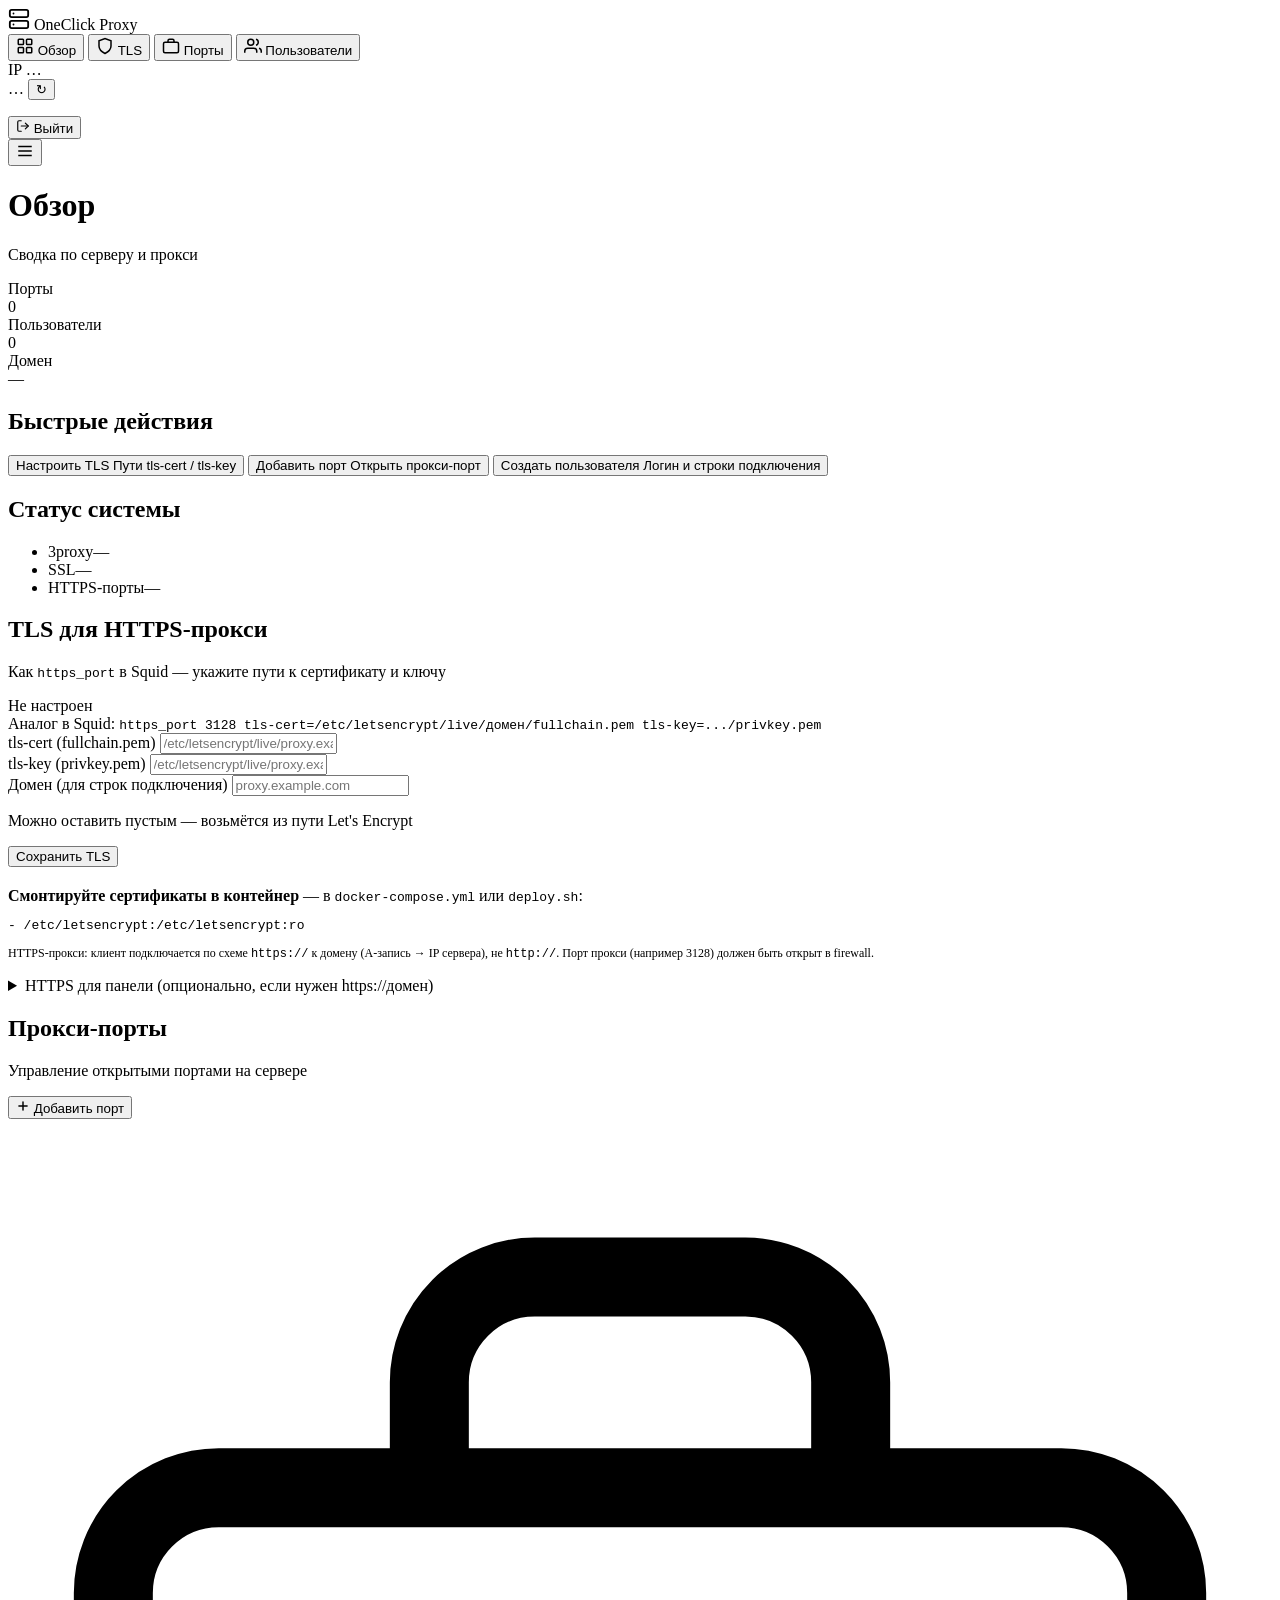
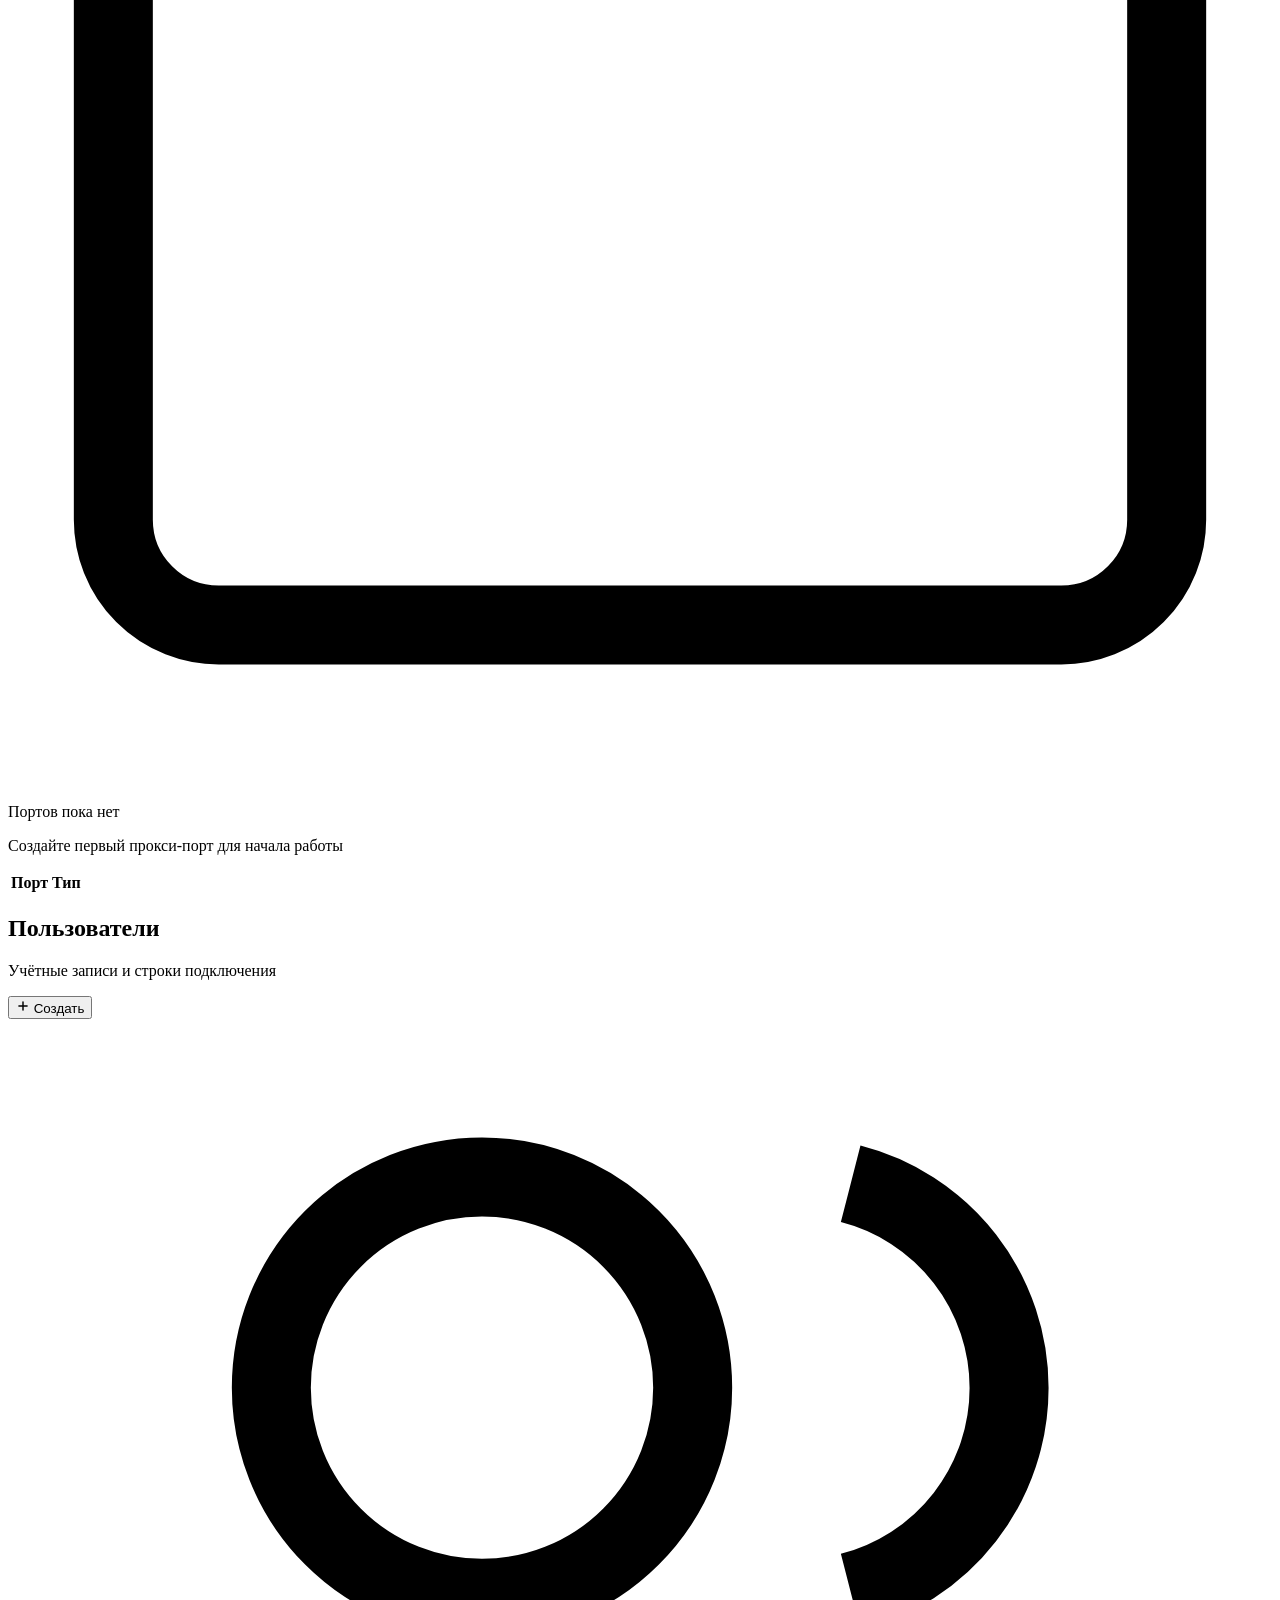
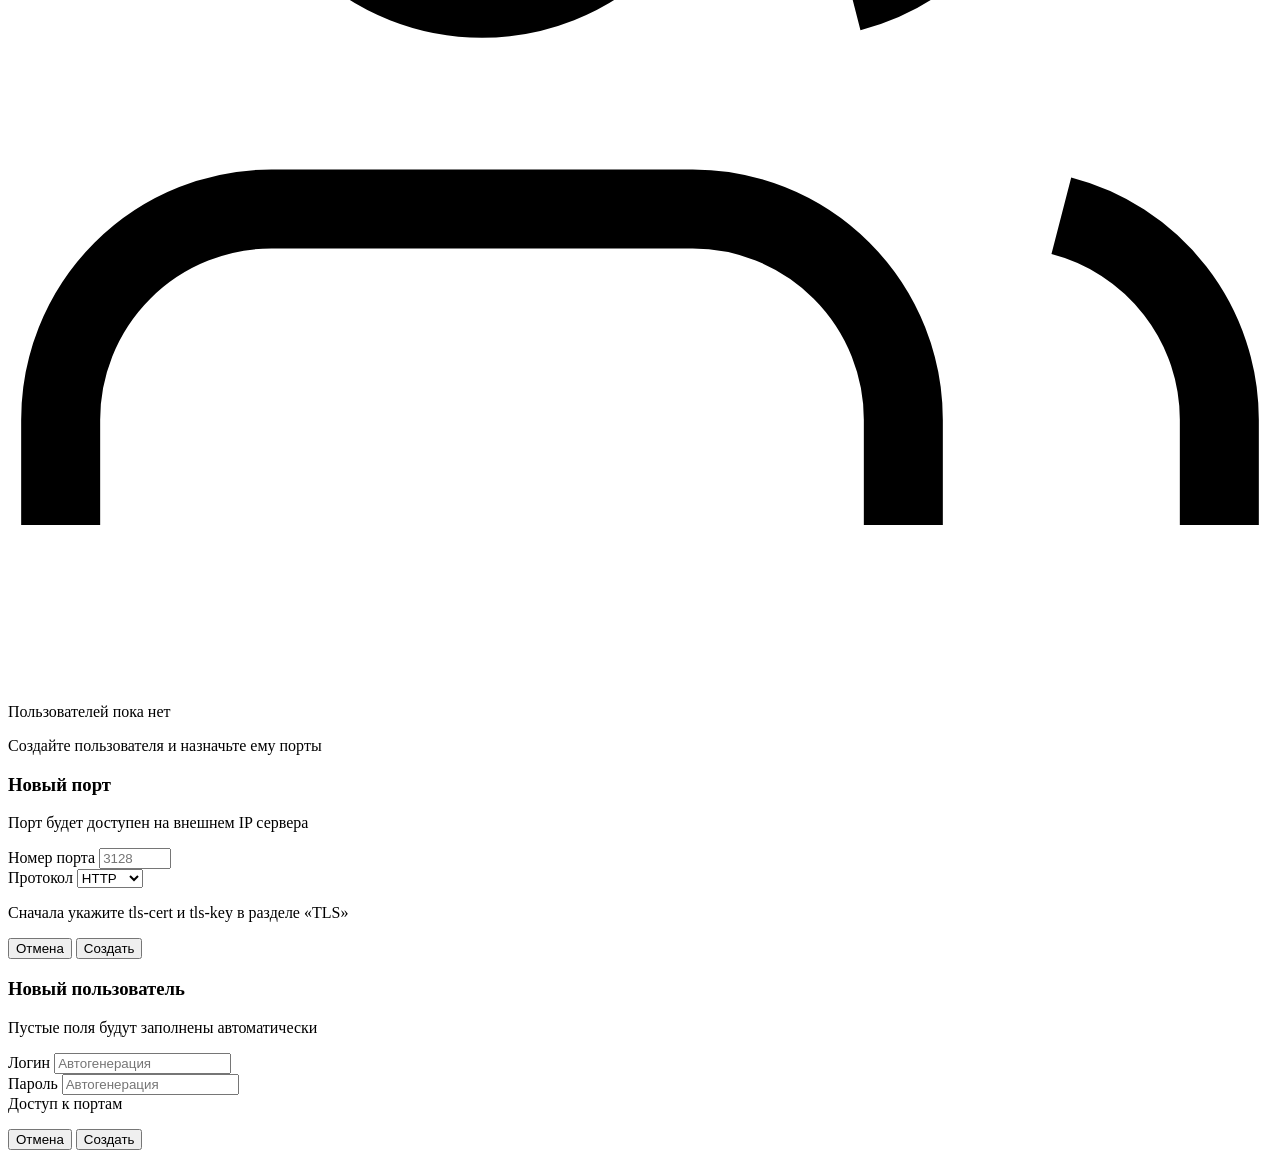
==== app/static/index.html @ ae60606a "Fix HTTPS proxy: ECDSA cert validation and correct 3proxy SSL layout." ====
<!DOCTYPE html>
<html lang="ru">
<head>
<meta charset="UTF-8">
<meta name="viewport" content="width=device-width, initial-scale=1.0">
<title>OneClick Proxy Admin</title>
<link rel="stylesheet" href="/static/style.css">
</head>
<body>
<div class="sidebar-overlay" id="sidebarOverlay"></div>
<div class="app-shell">

  <aside class="sidebar" id="sidebar">
    <div class="sidebar-brand">
      <svg width="22" height="22" viewBox="0 0 24 24" fill="none" stroke="currentColor" stroke-width="2" stroke-linecap="round" stroke-linejoin="round"><rect x="2" y="2" width="20" height="8" rx="2"/><rect x="2" y="14" width="20" height="8" rx="2"/><circle cx="6" cy="6" r="1" fill="currentColor" stroke="none"/><circle cx="6" cy="18" r="1" fill="currentColor" stroke="none"/></svg>
      <span>OneClick Proxy</span>
    </div>

    <nav class="sidebar-nav">
      <button type="button" class="nav-item active" data-tab="overview">
        <svg width="18" height="18" viewBox="0 0 24 24" fill="none" stroke="currentColor" stroke-width="2"><rect x="3" y="3" width="7" height="7" rx="1"/><rect x="14" y="3" width="7" height="7" rx="1"/><rect x="3" y="14" width="7" height="7" rx="1"/><rect x="14" y="14" width="7" height="7" rx="1"/></svg>
        Обзор
      </button>
      <button type="button" class="nav-item" data-tab="domain">
        <svg width="18" height="18" viewBox="0 0 24 24" fill="none" stroke="currentColor" stroke-width="2"><path d="M12 22s8-4 8-10V5l-8-3-8 3v7c0 6 8 10 8 10z"/></svg>
        TLS
      </button>
      <button type="button" class="nav-item" data-tab="ports">
        <svg width="18" height="18" viewBox="0 0 24 24" fill="none" stroke="currentColor" stroke-width="2"><rect x="2" y="7" width="20" height="14" rx="2"/><path d="M16 7V5a2 2 0 0 0-2-2h-4a2 2 0 0 0-2 2v2"/></svg>
        Порты
      </button>
      <button type="button" class="nav-item" data-tab="users">
        <svg width="18" height="18" viewBox="0 0 24 24" fill="none" stroke="currentColor" stroke-width="2"><path d="M17 21v-2a4 4 0 0 0-4-4H5a4 4 0 0 0-4 4v2"/><circle cx="9" cy="7" r="4"/><path d="M23 21v-2a4 4 0 0 0-3-3.87"/><path d="M16 3.13a4 4 0 0 1 0 7.75"/></svg>
        Пользователи
      </button>
    </nav>

    <div class="sidebar-footer">
      <div class="sidebar-status">
        <div class="sidebar-status-row">
          <span class="label">IP</span>
          <span class="value" id="serverIp">…</span>
        </div>
        <div class="sidebar-status-row">
          <span class="status-dot online" id="proxyDot"></span>
          <span id="proxyStatus">…</span>
          <button type="button" class="btn btn-secondary btn-xs" id="restartProxyBtn" title="Перезапустить 3proxy">↻</button>
        </div>
        <p class="sidebar-proxy-error hidden" id="proxyErrorHint"></p>
      </div>
      <button id="logoutBtn" class="btn btn-secondary btn-sm sidebar-logout">
        <svg width="14" height="14" viewBox="0 0 24 24" fill="none" stroke="currentColor" stroke-width="2" stroke-linecap="round" stroke-linejoin="round"><path d="M9 21H5a2 2 0 0 1-2-2V5a2 2 0 0 1 2-2h4"/><polyline points="16 17 21 12 16 7"/><line x1="21" y1="12" x2="9" y2="12"/></svg>
        Выйти
      </button>
    </div>
  </aside>

  <div class="content-area">
    <header class="content-header">
      <button type="button" class="sidebar-toggle btn btn-icon" id="sidebarToggle" aria-label="Меню">
        <svg width="18" height="18" viewBox="0 0 24 24" fill="none" stroke="currentColor" stroke-width="2"><line x1="3" y1="12" x2="21" y2="12"/><line x1="3" y1="6" x2="21" y2="6"/><line x1="3" y1="18" x2="21" y2="18"/></svg>
      </button>
      <div>
        <h1 class="page-title" id="pageTitle">Обзор</h1>
        <p class="page-subtitle" id="pageSubtitle">Сводка по серверу и прокси</p>
      </div>
    </header>

    <main class="main">

      <!-- Overview -->
      <div class="tab-panel active" id="tab-overview">
        <div class="stats-row">
          <div class="stat-card">
            <div class="stat-label">Порты</div>
            <div class="stat-value" id="statPorts">0</div>
          </div>
          <div class="stat-card">
            <div class="stat-label">Пользователи</div>
            <div class="stat-value" id="statUsers">0</div>
          </div>
          <div class="stat-card">
            <div class="stat-label">Домен</div>
            <div class="stat-value stat-value-sm" id="statDomain">—</div>
          </div>
        </div>

        <div class="overview-grid">
          <div class="panel">
            <div class="panel-header">
              <h2 class="panel-title">Быстрые действия</h2>
            </div>
            <div class="panel-body padded">
              <div class="quick-actions">
                <button type="button" class="quick-action" data-goto="domain">
                  <span class="quick-action-title">Настроить TLS</span>
                  <span class="quick-action-desc">Пути tls-cert / tls-key</span>
                </button>
                <button type="button" class="quick-action" data-goto="ports">
                  <span class="quick-action-title">Добавить порт</span>
                  <span class="quick-action-desc">Открыть прокси-порт</span>
                </button>
                <button type="button" class="quick-action" data-goto="users">
                  <span class="quick-action-title">Создать пользователя</span>
                  <span class="quick-action-desc">Логин и строки подключения</span>
                </button>
              </div>
            </div>
          </div>
          <div class="panel">
            <div class="panel-header">
              <h2 class="panel-title">Статус системы</h2>
            </div>
            <div class="panel-body padded">
              <ul class="status-list" id="overviewStatusList">
                <li><span>3proxy</span><span id="overviewProxy">—</span></li>
                <li><span>SSL</span><span id="overviewSsl">—</span></li>
                <li><span>HTTPS-порты</span><span id="overviewHttps">—</span></li>
              </ul>
            </div>
          </div>
        </div>
      </div>

      <!-- TLS -->
      <div class="tab-panel" id="tab-domain">
        <section class="panel" id="domainPanel">
          <div class="panel-header">
            <div>
              <h2 class="panel-title">TLS для HTTPS-прокси</h2>
              <p class="panel-subtitle">Как <code>https_port</code> в Squid — укажите пути к сертификату и ключу</p>
            </div>
            <span class="badge badge-ssl-none" id="sslBadge">Не настроен</span>
          </div>
          <div class="panel-body padded">

            <div class="squid-example">
              <span class="squid-example-label">Аналог в Squid:</span>
              <code>https_port 3128 tls-cert=/etc/letsencrypt/live/домен/fullchain.pem tls-key=.../privkey.pem</code>
            </div>

            <div class="form-group">
              <label class="form-label" for="certPathInput">tls-cert (fullchain.pem)</label>
              <input id="certPathInput" type="text" class="input" placeholder="/etc/letsencrypt/live/proxy.example.com/fullchain.pem">
            </div>
            <div class="form-group">
              <label class="form-label" for="keyPathInput">tls-key (privkey.pem)</label>
              <input id="keyPathInput" type="text" class="input" placeholder="/etc/letsencrypt/live/proxy.example.com/privkey.pem">
            </div>
            <div class="form-group">
              <label class="form-label" for="domainInput">Домен (для строк подключения)</label>
              <input id="domainInput" type="text" class="input" placeholder="proxy.example.com">
              <p class="form-hint">Можно оставить пустым — возьмётся из пути Let's Encrypt</p>
            </div>

            <div class="domain-actions" style="margin-bottom:20px">
              <button id="saveTlsBtn" class="btn btn-primary btn-sm">Сохранить TLS</button>
            </div>

            <div class="tls-mount-hint">
              <strong>Смонтируйте сертификаты в контейнер</strong> — в <code>docker-compose.yml</code> или <code>deploy.sh</code>:
              <pre class="tls-mount-code">- /etc/letsencrypt:/etc/letsencrypt:ro</pre>
              <p style="margin:10px 0 0;font-size:12px;color:var(--text-secondary)">
                HTTPS-прокси: клиент подключается по схеме <code>https://</code> к домену (A-запись → IP сервера), не <code>http://</code>.
                Порт прокси (например 3128) должен быть открыт в firewall.
              </p>
            </div>

            <div class="domain-status hidden" id="tlsStatusBox">
              <p class="domain-status-text" id="tlsStatusText"></p>
            </div>

            <details class="advanced-panel">
              <summary>HTTPS для панели (опционально, если нужен https://домен)</summary>
              <div class="advanced-panel-body">
                <div class="domain-actions" style="margin:12px 0">
                  <button id="verifyDomainBtn" class="btn btn-secondary btn-sm" disabled>Проверить DNS</button>
                  <button id="activateSslBtn" class="btn btn-primary btn-sm" disabled>Выпустить SSL панели</button>
                  <button id="removeDomainBtn" class="btn btn-danger btn-sm" disabled>Сбросить SSL панели</button>
                </div>
                <div class="form-group">
                  <label class="form-label" for="sslModeInput">Режим SSL панели</label>
                  <select id="sslModeInput" class="select">
                    <option value="external">Внешний — те же сертификаты</option>
                    <option value="dns">DNS — Cloudflare (нужен CF_API_TOKEN)</option>
                    <option value="caddy">Caddy — порты 80/443</option>
                  </select>
                  <p class="form-hint" id="sslModeHint"></p>
                </div>
                <div id="sslGuideBox" class="ssl-guide">
                  <div class="ssl-guide-header">
                    <span class="ssl-guide-badge" id="sslGuideBadge">Инструкция</span>
                    <h3 class="ssl-guide-title" id="sslGuideTitle"></h3>
                  </div>
                  <p class="ssl-guide-summary" id="sslGuideSummary"></p>
                  <ol class="ssl-guide-steps" id="sslGuideSteps"></ol>
                  <pre class="ssl-guide-command hidden" id="sslGuideCommand"></pre>
                </div>
                <div class="dns-instructions" id="dnsInstructions">
                  <div class="dns-instructions-title">DNS A-запись</div>
                  <div class="dns-record">
                    <span class="dns-record-type">A</span>
                    <span class="dns-record-name" id="dnsName">@</span>
                    <span class="dns-record-value" id="dnsValue">—</span>
                    <button type="button" class="btn btn-icon btn-sm" id="copyDnsBtn" title="Копировать IP">
                      <svg width="14" height="14" viewBox="0 0 24 24" fill="none" stroke="currentColor" stroke-width="2"><rect x="9" y="9" width="13" height="13" rx="2"/><path d="M5 15H4a2 2 0 0 1-2-2V4a2 2 0 0 1 2-2h9a2 2 0 0 1 2 2v1"/></svg>
                    </button>
                  </div>
                </div>
                <div class="domain-status hidden" id="domainStatusBox">
                  <p class="domain-status-text" id="domainStatusText"></p>
                  <p class="domain-panel-url hidden" id="panelUrlBox">
                    Панель: <a id="panelUrlLink" href="#" target="_blank" rel="noopener"></a>
                  </p>
                </div>
                <div class="xray-hint hidden" id="xrayHintBox">
                  <div class="xray-hint-title" id="xrayHintTitle"></div>
                  <ul class="xray-hint-steps" id="xrayHintSteps"></ul>
                  <pre class="xray-snippet" id="xraySnippet"></pre>
                </div>
              </div>
            </details>

            <p id="domainError" class="form-error hidden"></p>
          </div>
        </section>
      </div>

      <!-- Ports -->
      <div class="tab-panel" id="tab-ports">
        <section class="panel">
          <div class="panel-header">
            <div>
              <h2 class="panel-title">Прокси-порты</h2>
              <p class="panel-subtitle">Управление открытыми портами на сервере</p>
            </div>
            <button id="addPortBtn" class="btn btn-primary btn-sm">
              <svg width="14" height="14" viewBox="0 0 24 24" fill="none" stroke="currentColor" stroke-width="2.5" stroke-linecap="round"><line x1="12" y1="5" x2="12" y2="19"/><line x1="5" y1="12" x2="19" y2="12"/></svg>
              Добавить порт
            </button>
          </div>
          <div class="panel-body">
            <div id="portsEmpty" class="empty-state hidden">
              <svg class="empty-state-icon" viewBox="0 0 24 24" fill="none" stroke="currentColor" stroke-width="1.5"><rect x="2" y="7" width="20" height="14" rx="2"/><path d="M16 7V5a2 2 0 0 0-2-2h-4a2 2 0 0 0-2 2v2"/></svg>
              <p class="empty-state-title">Портов пока нет</p>
              <p class="empty-state-text">Создайте первый прокси-порт для начала работы</p>
            </div>
            <div class="table-wrap">
              <table class="data-table hidden" id="portsTable">
                <thead>
                  <tr>
                    <th>Порт</th>
                    <th>Тип</th>
                    <th></th>
                  </tr>
                </thead>
                <tbody id="portsList"></tbody>
              </table>
            </div>
          </div>
        </section>
      </div>

      <!-- Users -->
      <div class="tab-panel" id="tab-users">
        <section class="panel">
          <div class="panel-header">
            <div>
              <h2 class="panel-title">Пользователи</h2>
              <p class="panel-subtitle">Учётные записи и строки подключения</p>
            </div>
            <button id="addUserBtn" class="btn btn-primary btn-sm">
              <svg width="14" height="14" viewBox="0 0 24 24" fill="none" stroke="currentColor" stroke-width="2.5" stroke-linecap="round"><line x1="12" y1="5" x2="12" y2="19"/><line x1="5" y1="12" x2="19" y2="12"/></svg>
              Создать
            </button>
          </div>
          <div class="panel-body">
            <div id="usersEmpty" class="empty-state hidden">
              <svg class="empty-state-icon" viewBox="0 0 24 24" fill="none" stroke="currentColor" stroke-width="1.5"><path d="M17 21v-2a4 4 0 0 0-4-4H5a4 4 0 0 0-4 4v2"/><circle cx="9" cy="7" r="4"/><path d="M23 21v-2a4 4 0 0 0-3-3.87"/><path d="M16 3.13a4 4 0 0 1 0 7.75"/></svg>
              <p class="empty-state-title">Пользователей пока нет</p>
              <p class="empty-state-text">Создайте пользователя и назначьте ему порты</p>
            </div>
            <div class="user-list" id="usersList"></div>
          </div>
        </section>
      </div>

    </main>
  </div>
</div>

<!-- Modal: port -->
<div id="portModal" class="modal-overlay hidden">
  <div class="modal" role="dialog">
    <div class="modal-header">
      <h3 class="modal-title">Новый порт</h3>
      <p class="modal-desc">Порт будет доступен на внешнем IP сервера</p>
    </div>
    <div class="modal-body">
      <div class="form-group">
        <label class="form-label" for="portInput">Номер порта</label>
        <input id="portInput" type="number" min="1" max="65535" placeholder="3128" class="input">
      </div>
      <div class="form-group" style="margin-bottom:0">
        <label class="form-label" for="portTypeInput">Протокол</label>
        <select id="portTypeInput" class="select">
          <option value="http">HTTP</option>
          <option value="https" id="httpsPortOption">HTTPS</option>
        </select>
        <p class="form-hint hidden" id="httpsPortHint">Сначала укажите tls-cert и tls-key в разделе «TLS»</p>
      </div>
      <p id="portError" class="form-error hidden"></p>
    </div>
    <div class="modal-footer">
      <button class="btn btn-secondary" onclick="closeModal('portModal')">Отмена</button>
      <button class="btn btn-primary" id="portSubmitBtn">Создать</button>
    </div>
  </div>
</div>

<!-- Modal: user -->
<div id="userModal" class="modal-overlay hidden">
  <div class="modal" role="dialog">
    <div class="modal-header">
      <h3 class="modal-title">Новый пользователь</h3>
      <p class="modal-desc">Пустые поля будут заполнены автоматически</p>
    </div>
    <div class="modal-body">
      <div class="form-group">
        <label class="form-label" for="userNameInput">Логин</label>
        <input id="userNameInput" type="text" placeholder="Автогенерация" class="input">
      </div>
      <div class="form-group">
        <label class="form-label" for="userPassInput">Пароль</label>
        <input id="userPassInput" type="text" placeholder="Автогенерация" class="input">
      </div>
      <div class="form-group" style="margin-bottom:0">
        <label class="form-label">Доступ к портам</label>
        <div id="userPortsCheckboxes" class="checkbox-group scrollbar-thin"></div>
      </div>
      <p id="userError" class="form-error hidden"></p>
    </div>
    <div class="modal-footer">
      <button class="btn btn-secondary" onclick="closeModal('userModal')">Отмена</button>
      <button class="btn btn-primary" id="userSubmitBtn">Создать</button>
    </div>
  </div>
</div>

<script src="/static/app.js"></script>
</body>
</html>
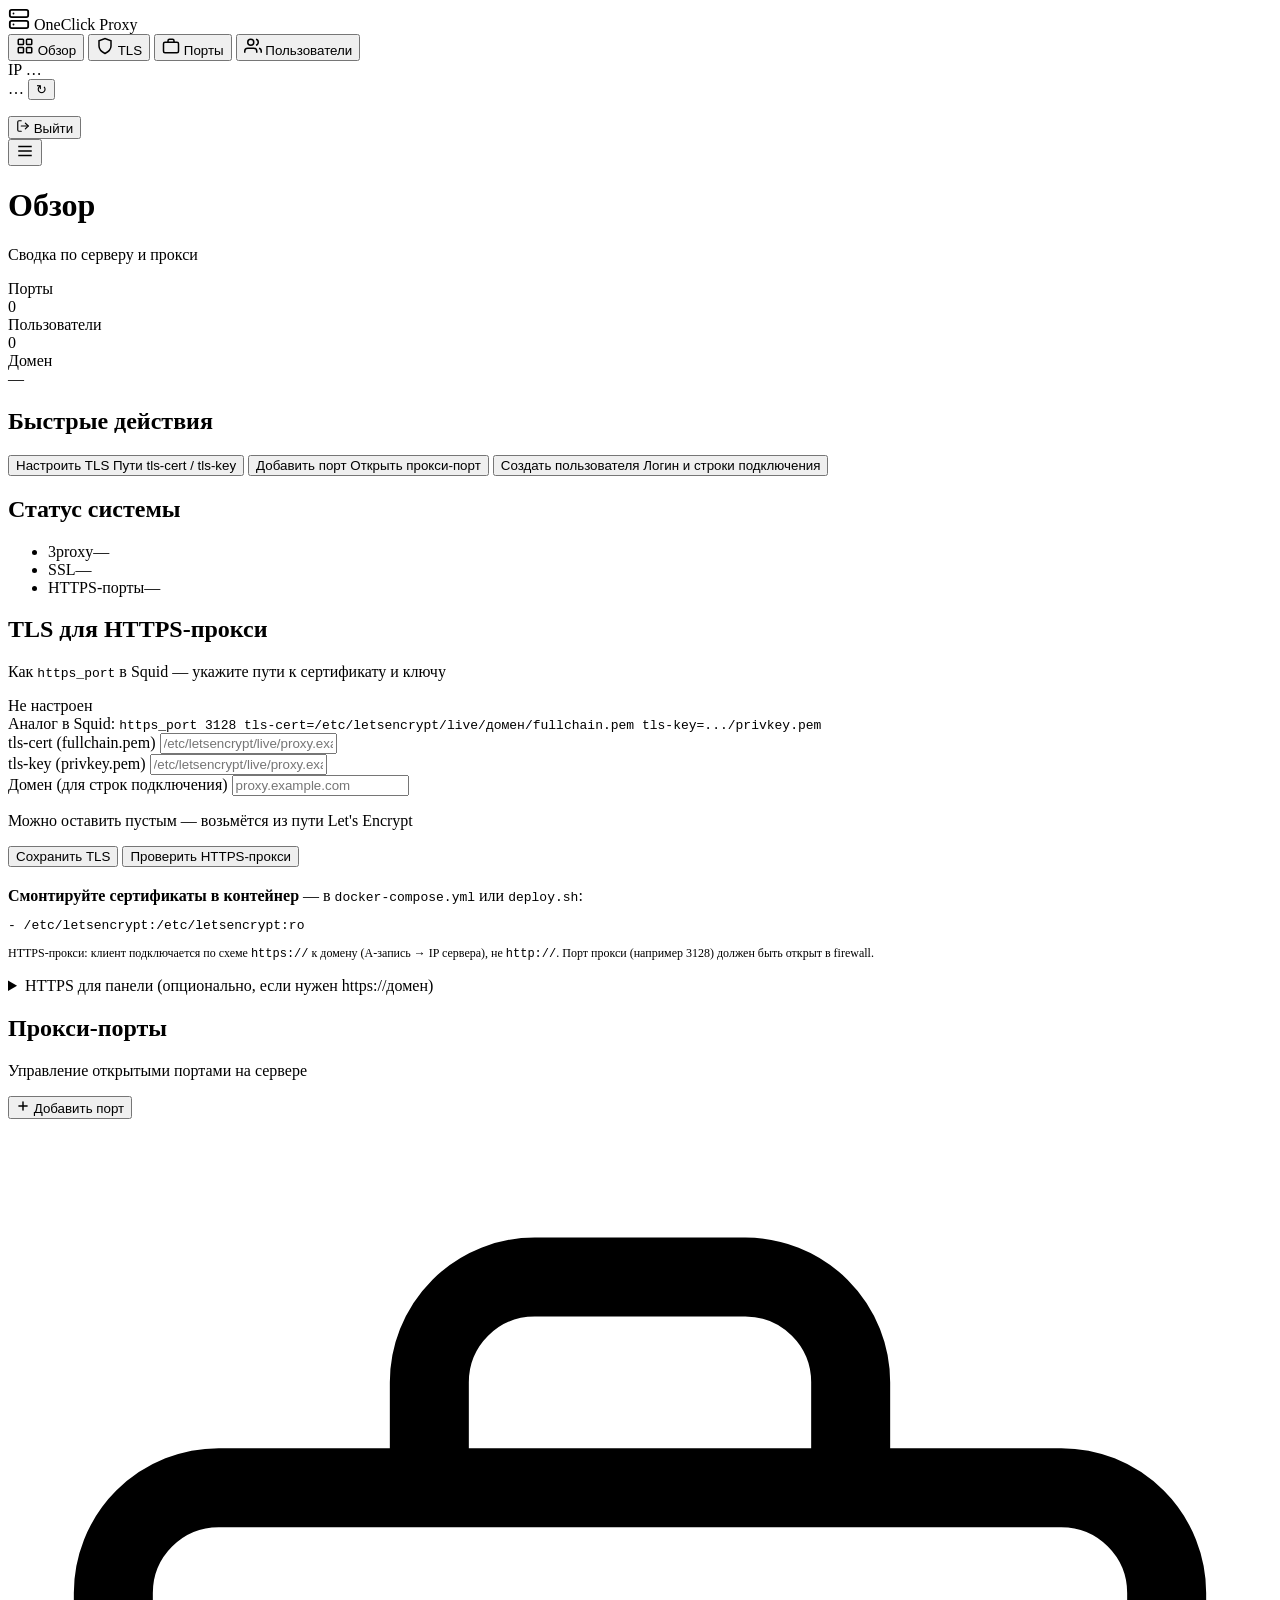
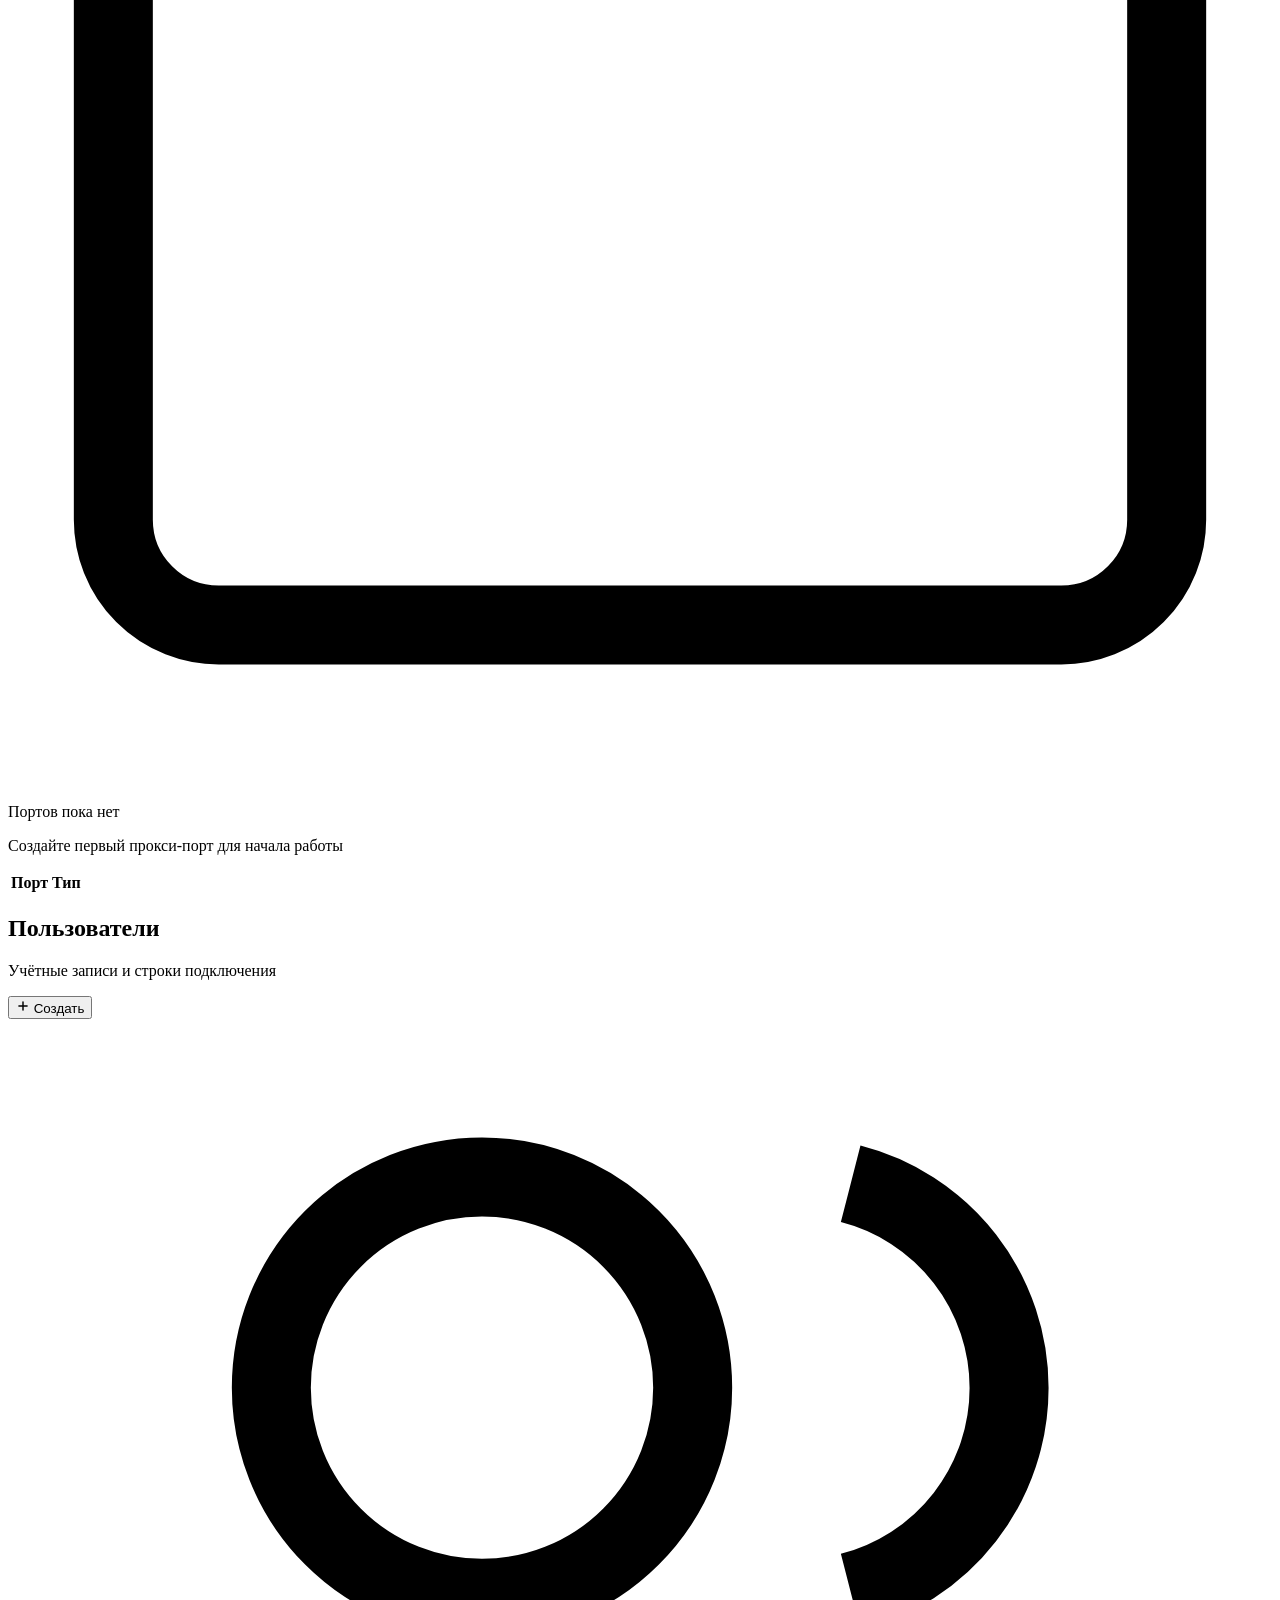
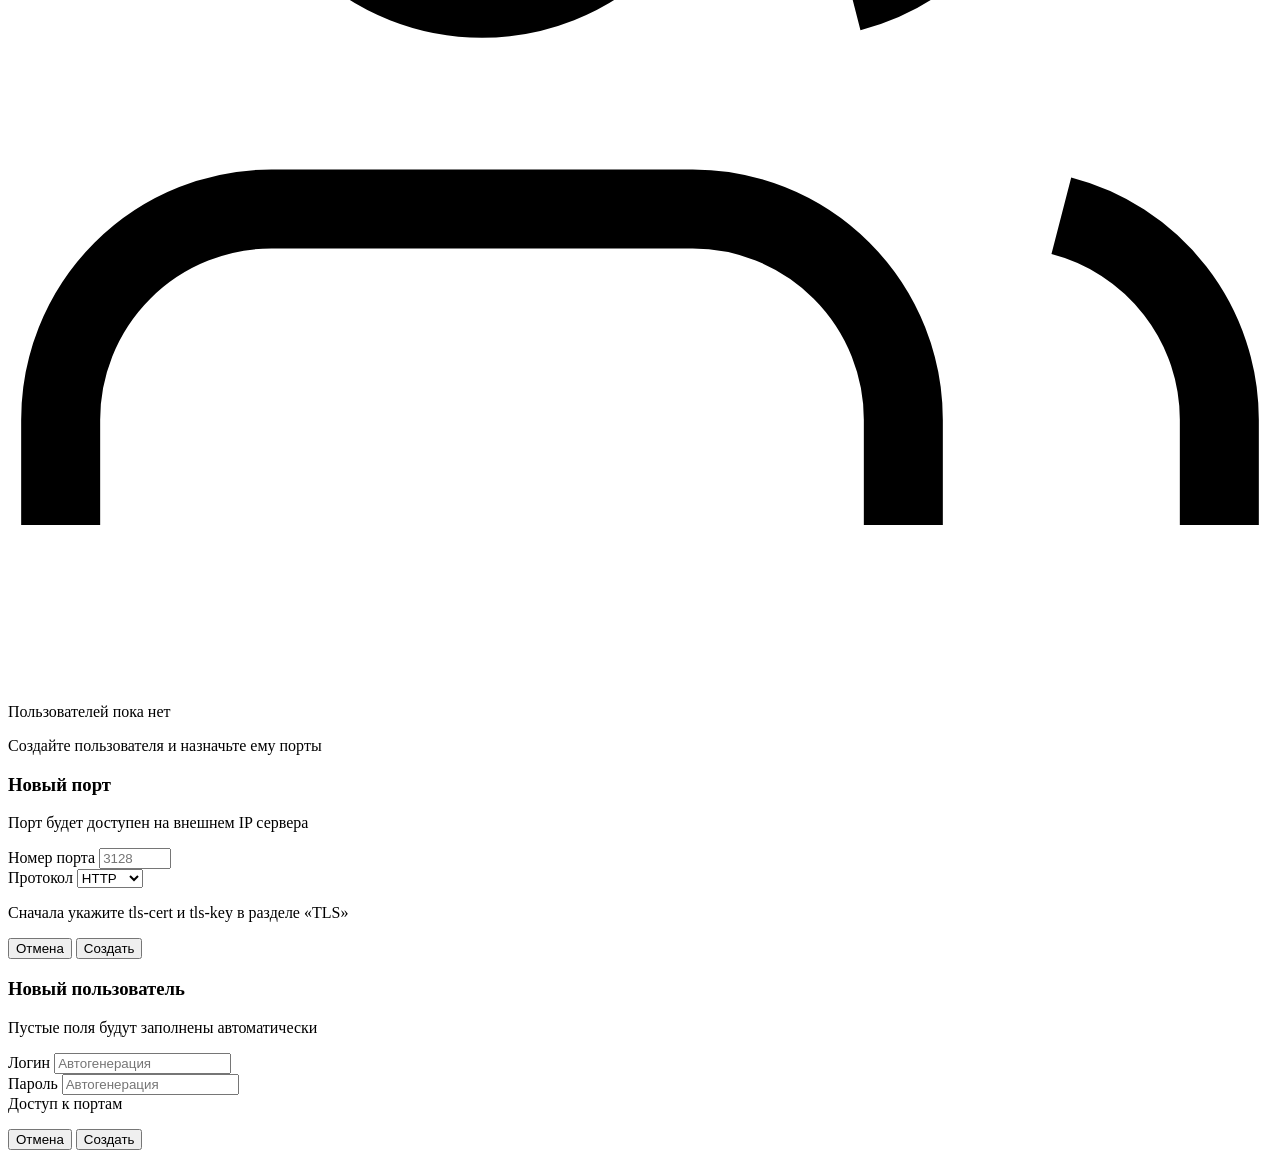
==== commit 1ac801e8: "Fix HTTPS proxy TLS: cert per port after flush, materialize certs, add test." ====
--- a/app/static/index.html
+++ b/app/static/index.html
@@ -155,6 +155,7 @@
 
             <div class="domain-actions" style="margin-bottom:20px">
               <button id="saveTlsBtn" class="btn btn-primary btn-sm">Сохранить TLS</button>
+              <button id="testHttpsBtn" class="btn btn-secondary btn-sm">Проверить HTTPS-прокси</button>
             </div>
 
             <div class="tls-mount-hint">
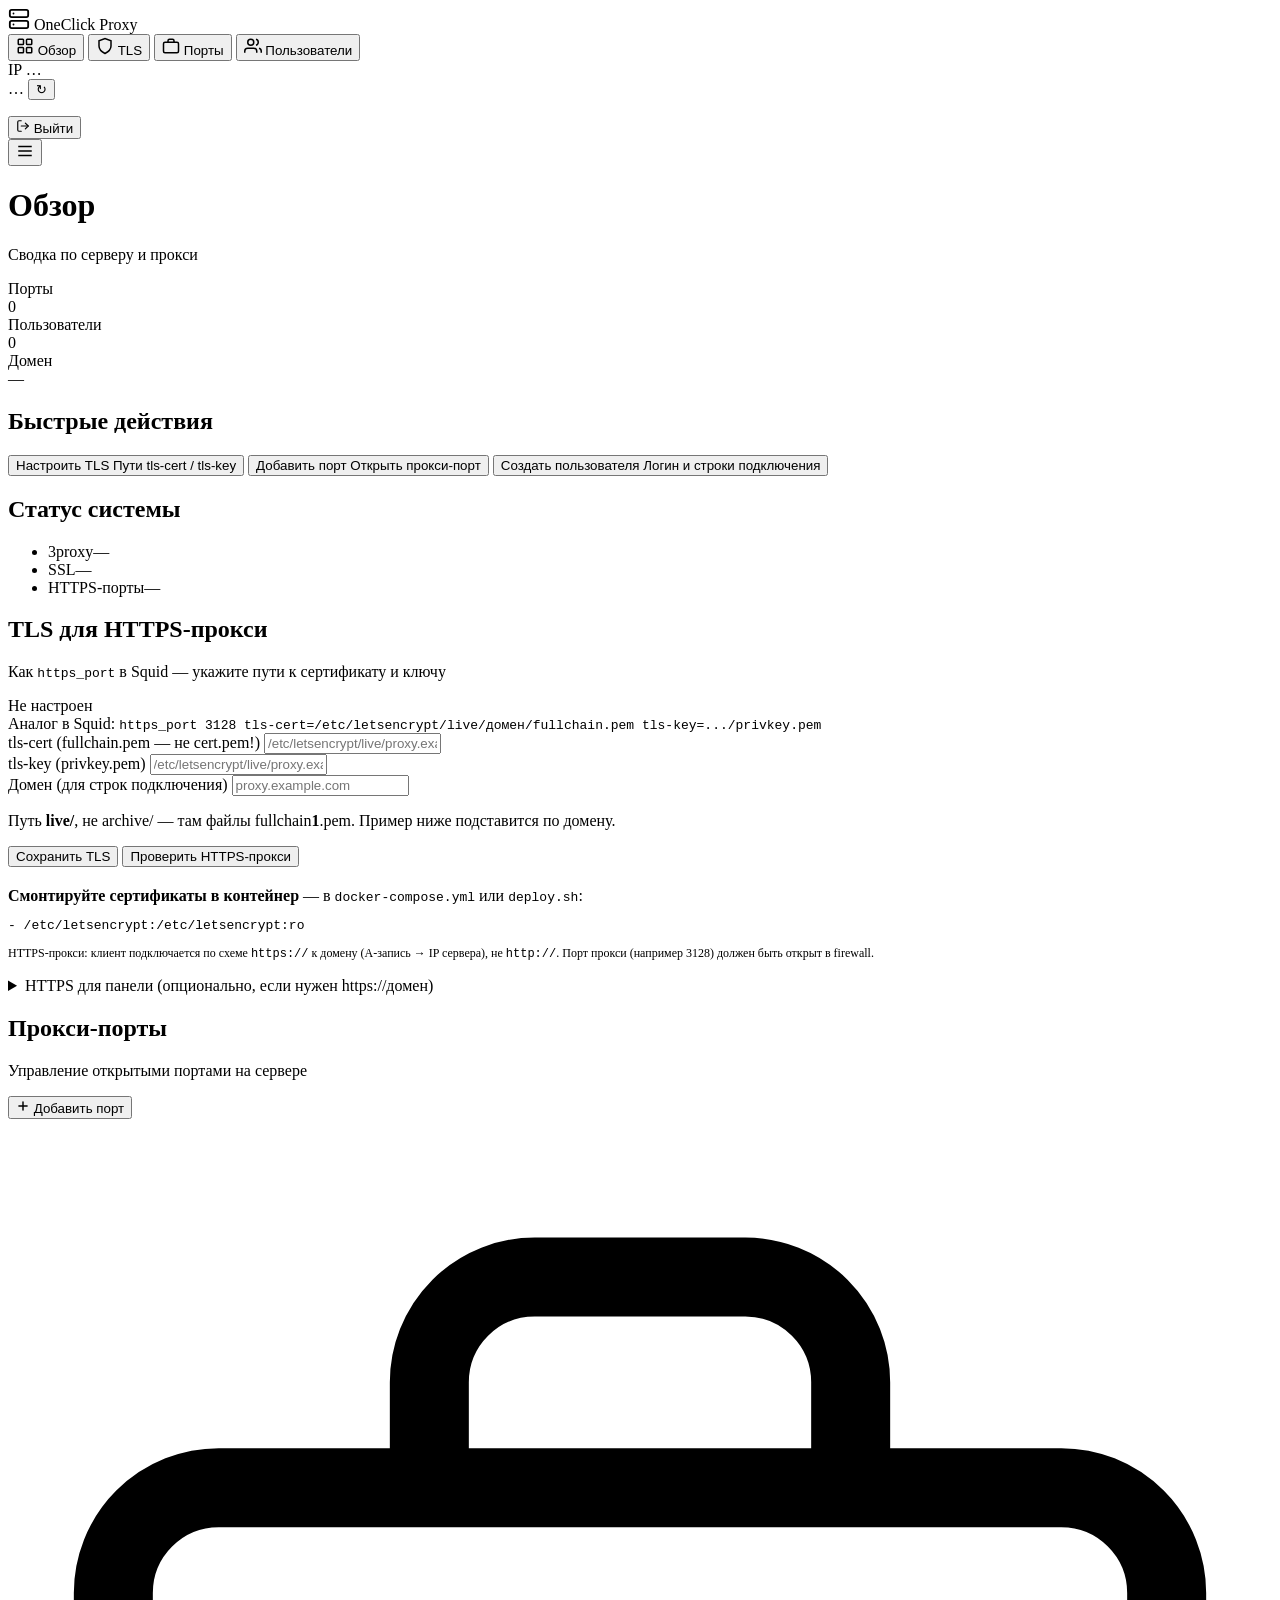
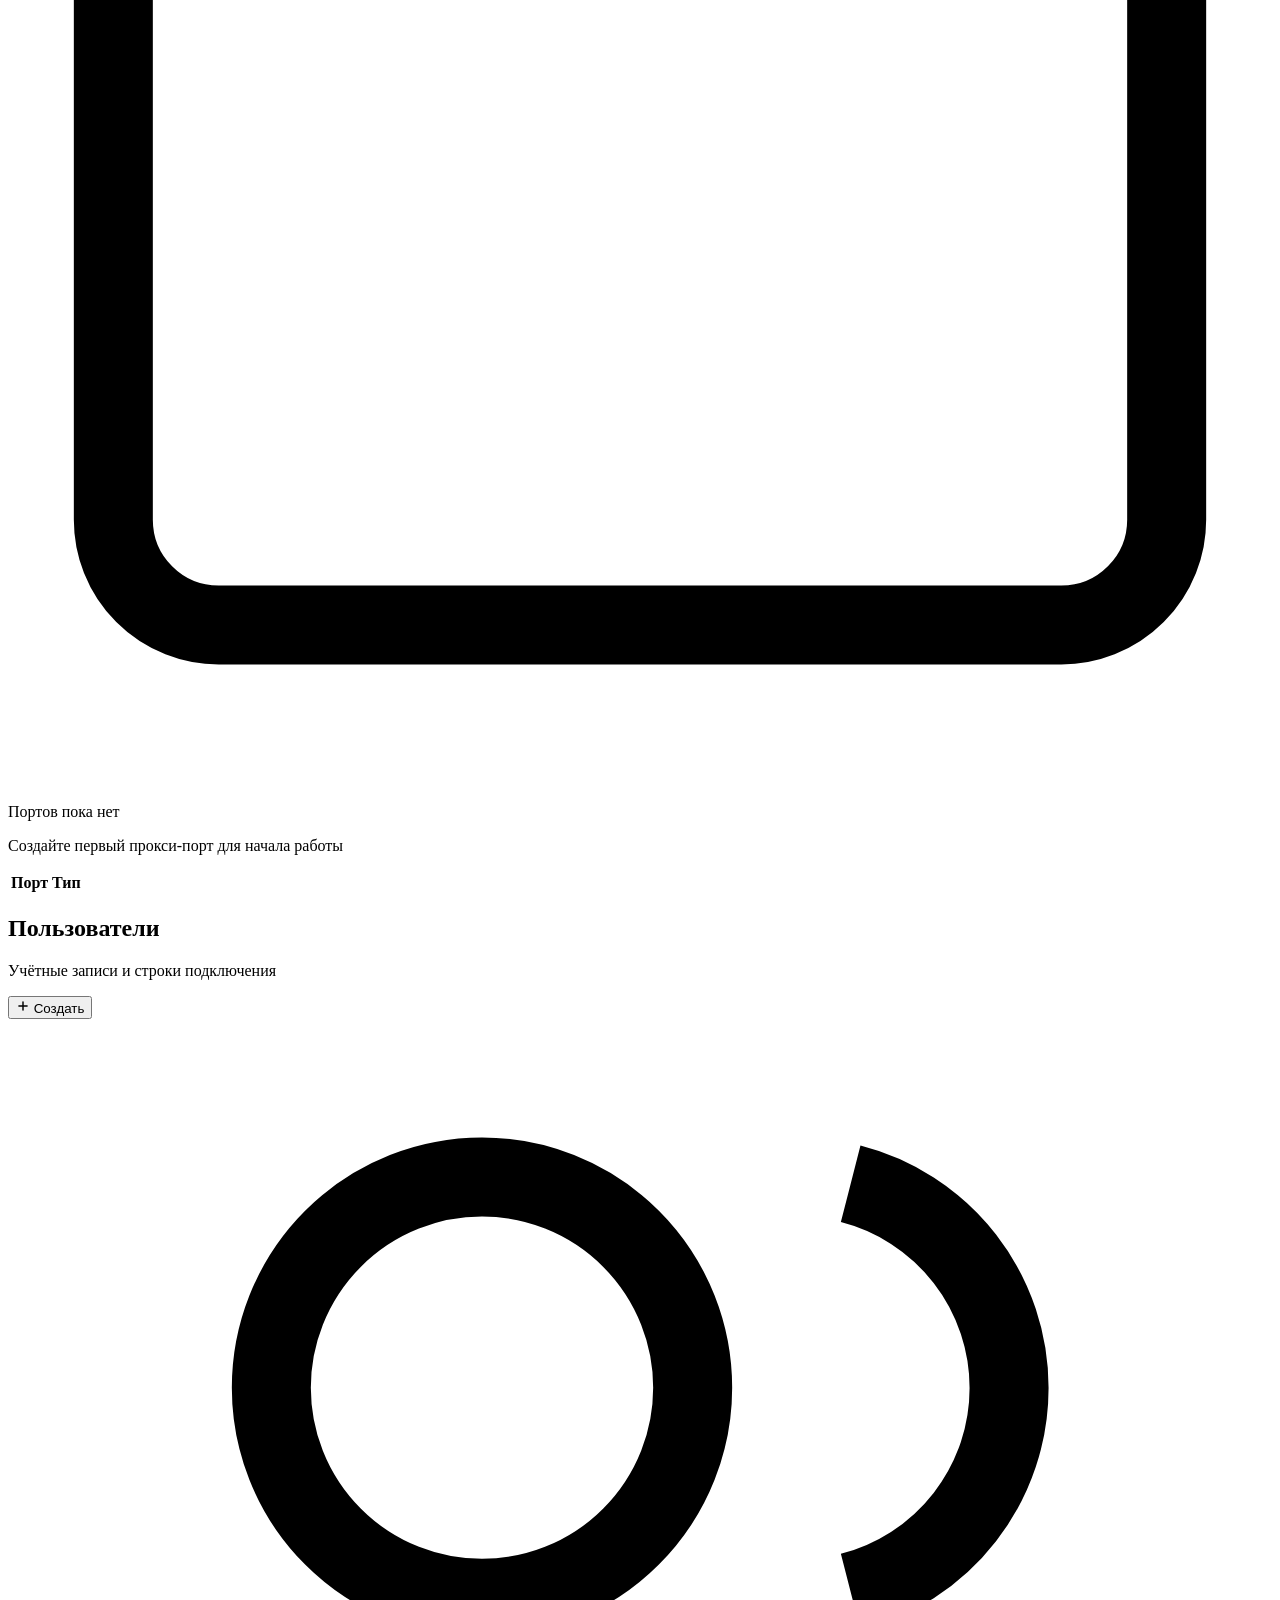
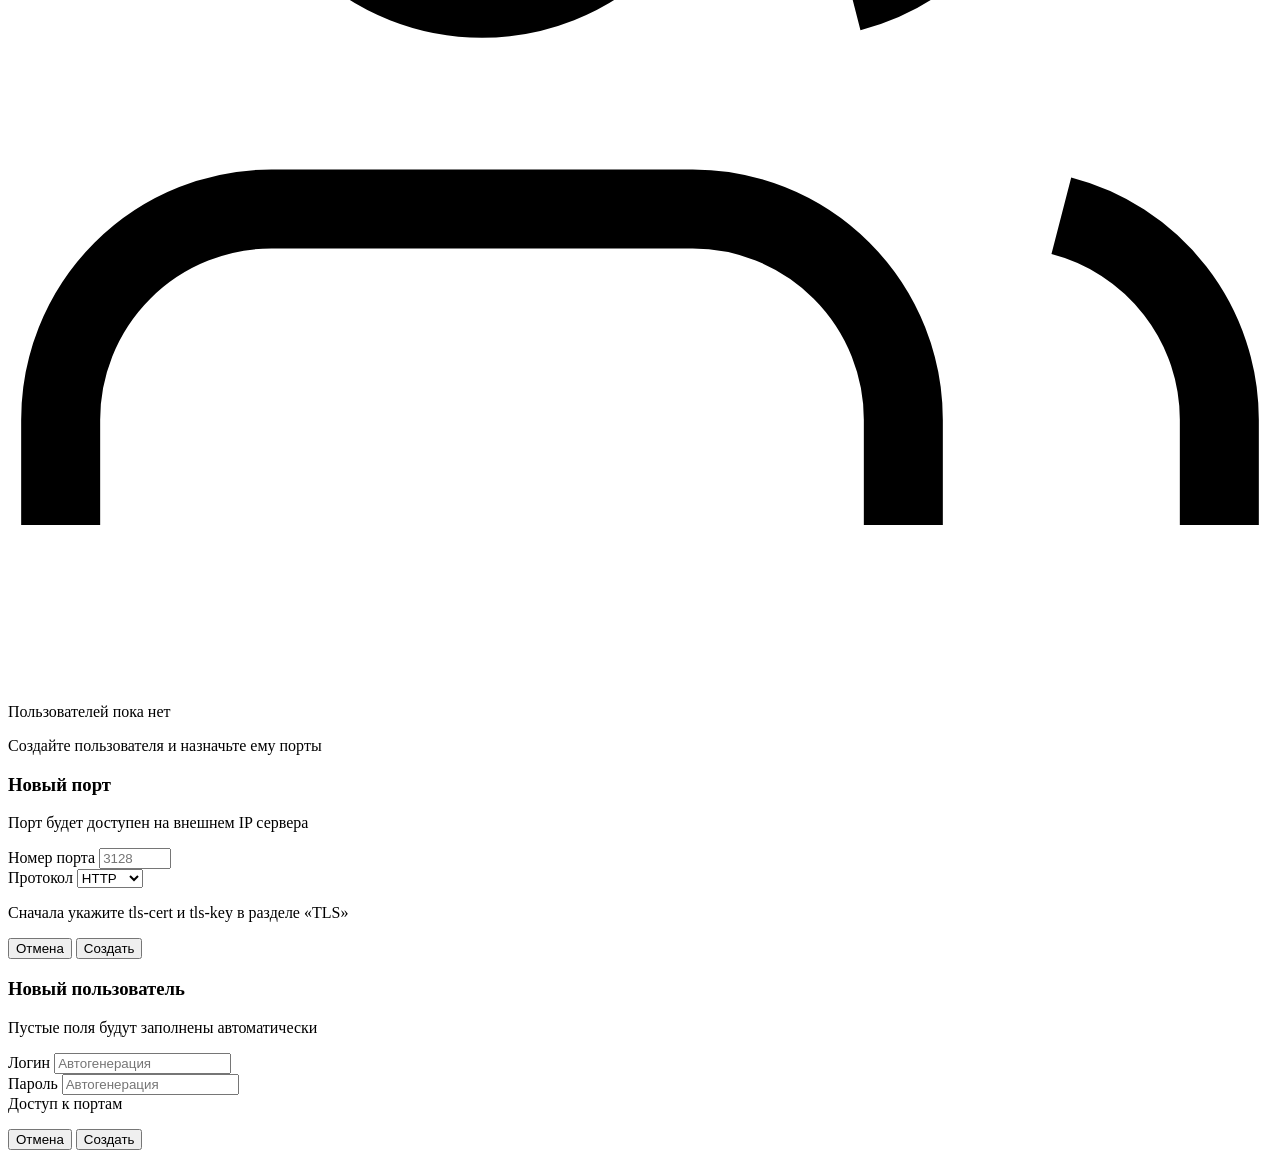
==== commit 5cd65110: "Resolve Let'\''s Encrypt paths: live/ symlinks and archive fullchainN.pem." ====
--- a/app/static/index.html
+++ b/app/static/index.html
@@ -140,7 +140,7 @@
             </div>
 
             <div class="form-group">
-              <label class="form-label" for="certPathInput">tls-cert (fullchain.pem)</label>
+              <label class="form-label" for="certPathInput">tls-cert (fullchain.pem — не cert.pem!)</label>
               <input id="certPathInput" type="text" class="input" placeholder="/etc/letsencrypt/live/proxy.example.com/fullchain.pem">
             </div>
             <div class="form-group">
@@ -150,7 +150,7 @@
             <div class="form-group">
               <label class="form-label" for="domainInput">Домен (для строк подключения)</label>
               <input id="domainInput" type="text" class="input" placeholder="proxy.example.com">
-              <p class="form-hint">Можно оставить пустым — возьмётся из пути Let's Encrypt</p>
+              <p class="form-hint">Путь <strong>live/</strong>, не archive/ — там файлы fullchain<strong>1</strong>.pem. Пример ниже подставится по домену.</p>
             </div>
 
             <div class="domain-actions" style="margin-bottom:20px">
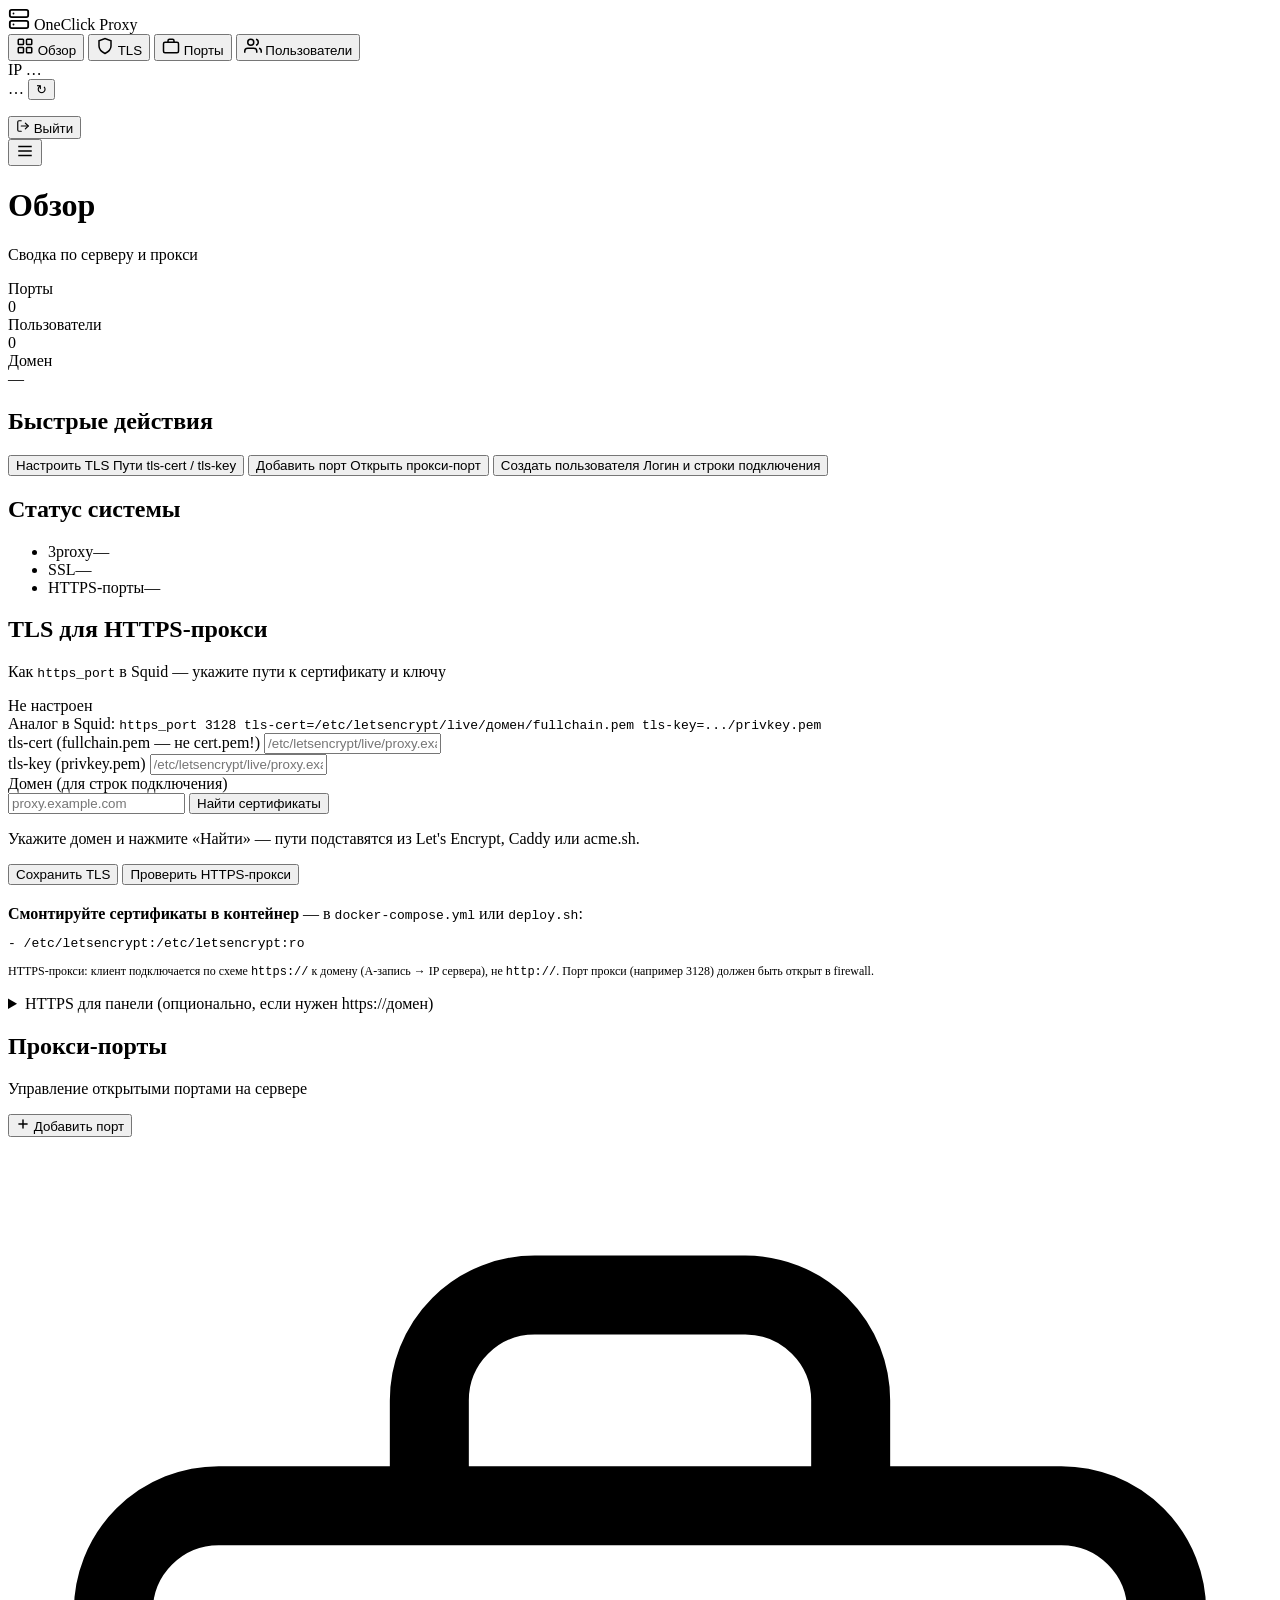
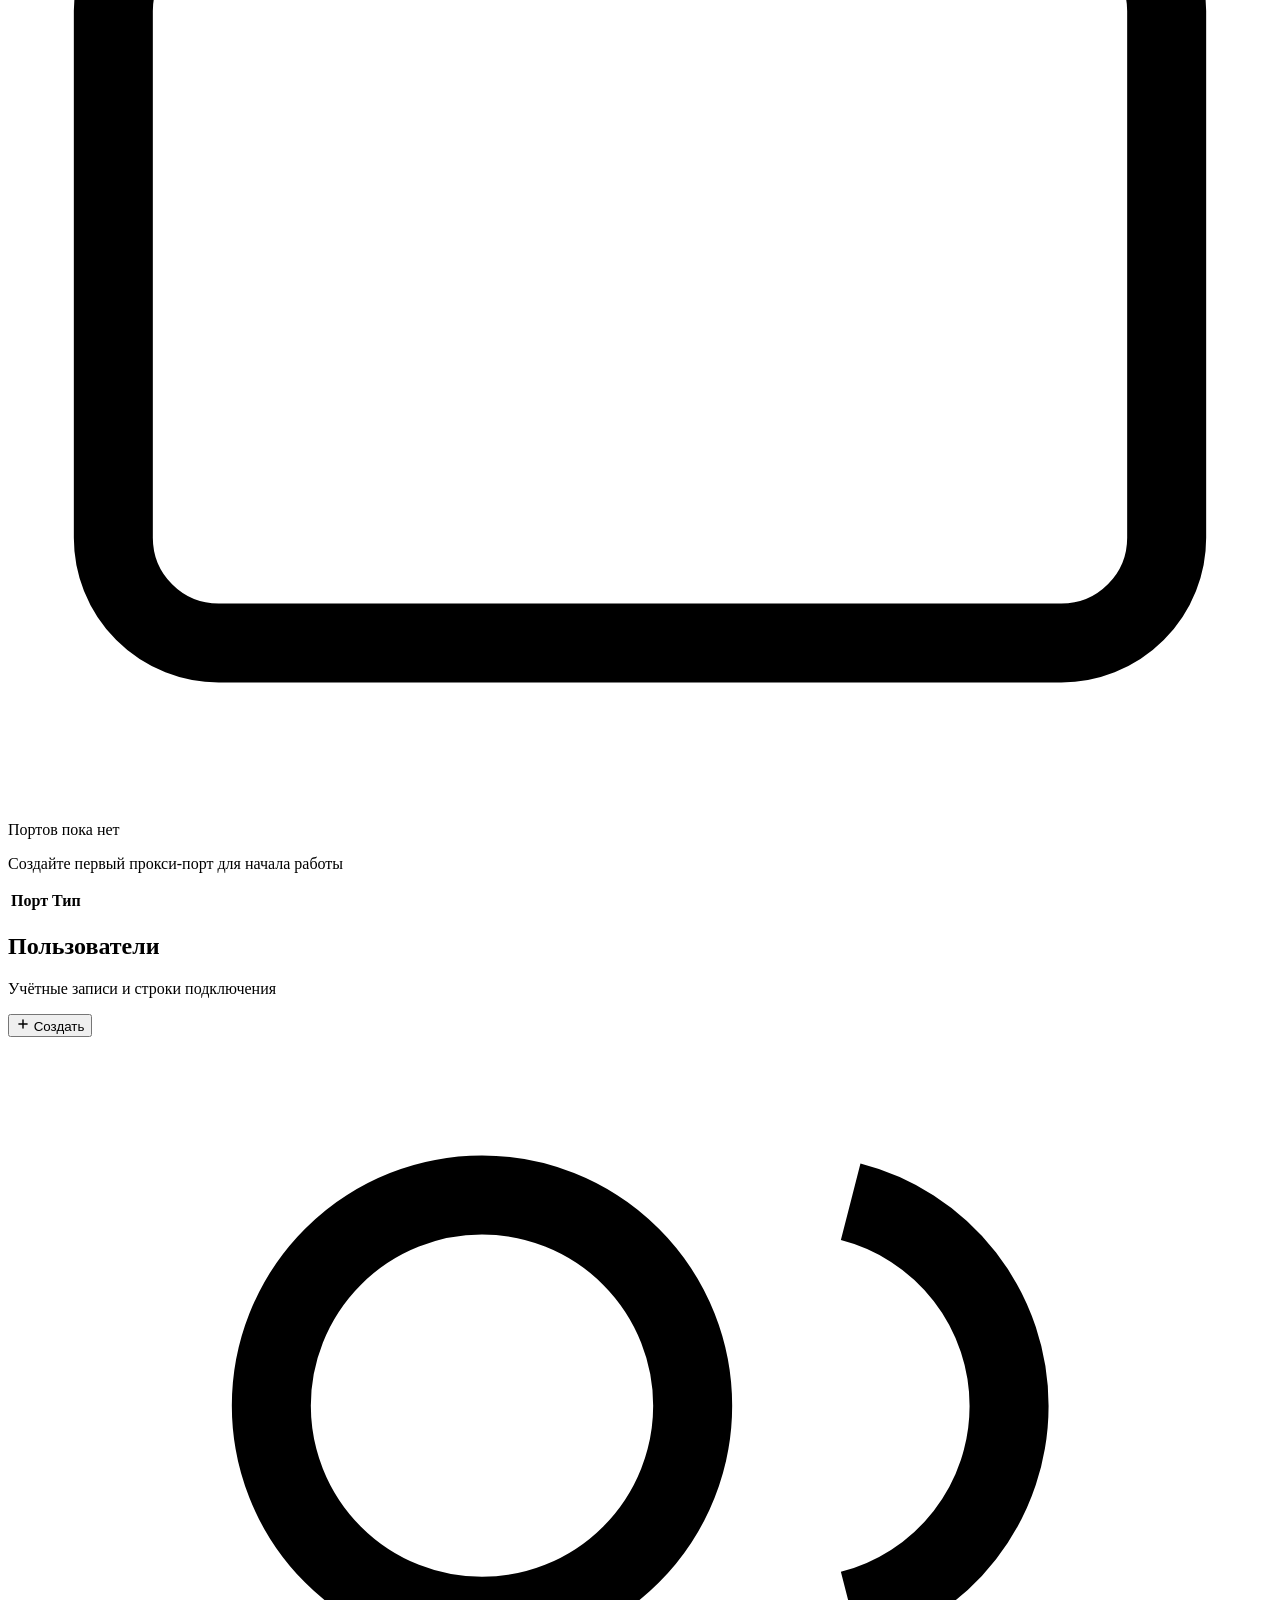
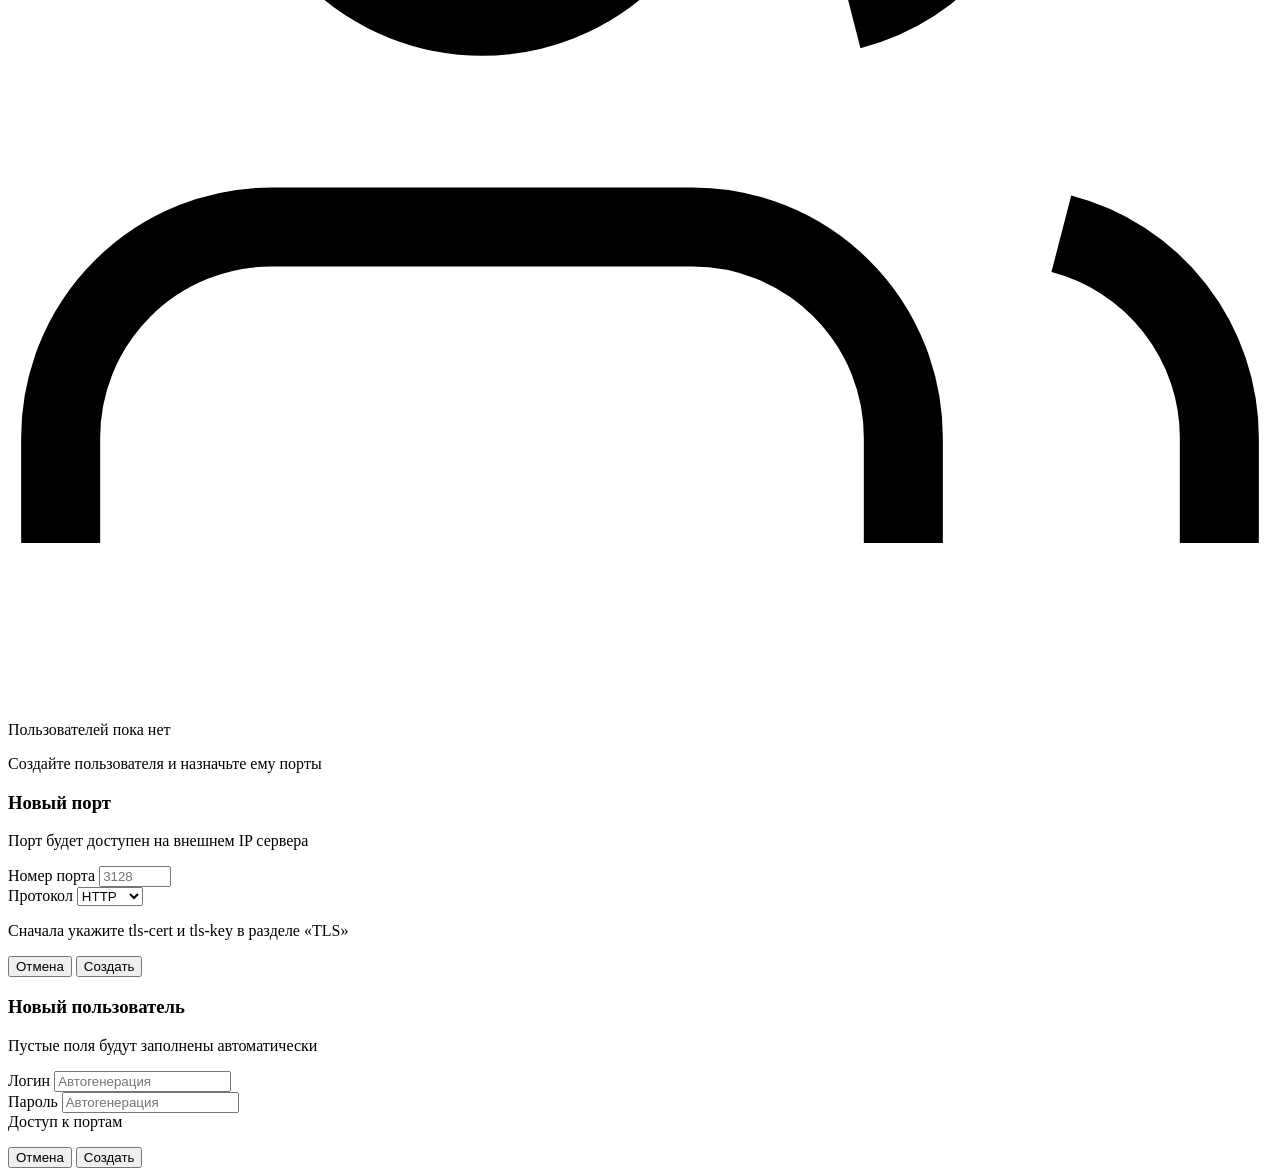
==== commit ac3d89a5: "Add TLS certificate autodiscovery by domain across LE, Caddy, and acme.sh." ====
--- a/app/static/index.html
+++ b/app/static/index.html
@@ -149,8 +149,11 @@
             </div>
             <div class="form-group">
               <label class="form-label" for="domainInput">Домен (для строк подключения)</label>
-              <input id="domainInput" type="text" class="input" placeholder="proxy.example.com">
-              <p class="form-hint">Путь <strong>live/</strong>, не archive/ — там файлы fullchain<strong>1</strong>.pem. Пример ниже подставится по домену.</p>
+              <div class="domain-input-row">
+                <input id="domainInput" type="text" class="input" placeholder="proxy.example.com">
+                <button type="button" id="discoverTlsBtn" class="btn btn-secondary btn-sm">Найти сертификаты</button>
+              </div>
+              <p class="form-hint" id="tlsDiscoverHint">Укажите домен и нажмите «Найти» — пути подставятся из Let's Encrypt, Caddy или acme.sh.</p>
             </div>
 
             <div class="domain-actions" style="margin-bottom:20px">
@@ -348,6 +351,6 @@
   </div>
 </div>
 
-<script src="/static/app.js"></script>
+<script src="/static/app.js?v=5"></script>
 </body>
 </html>
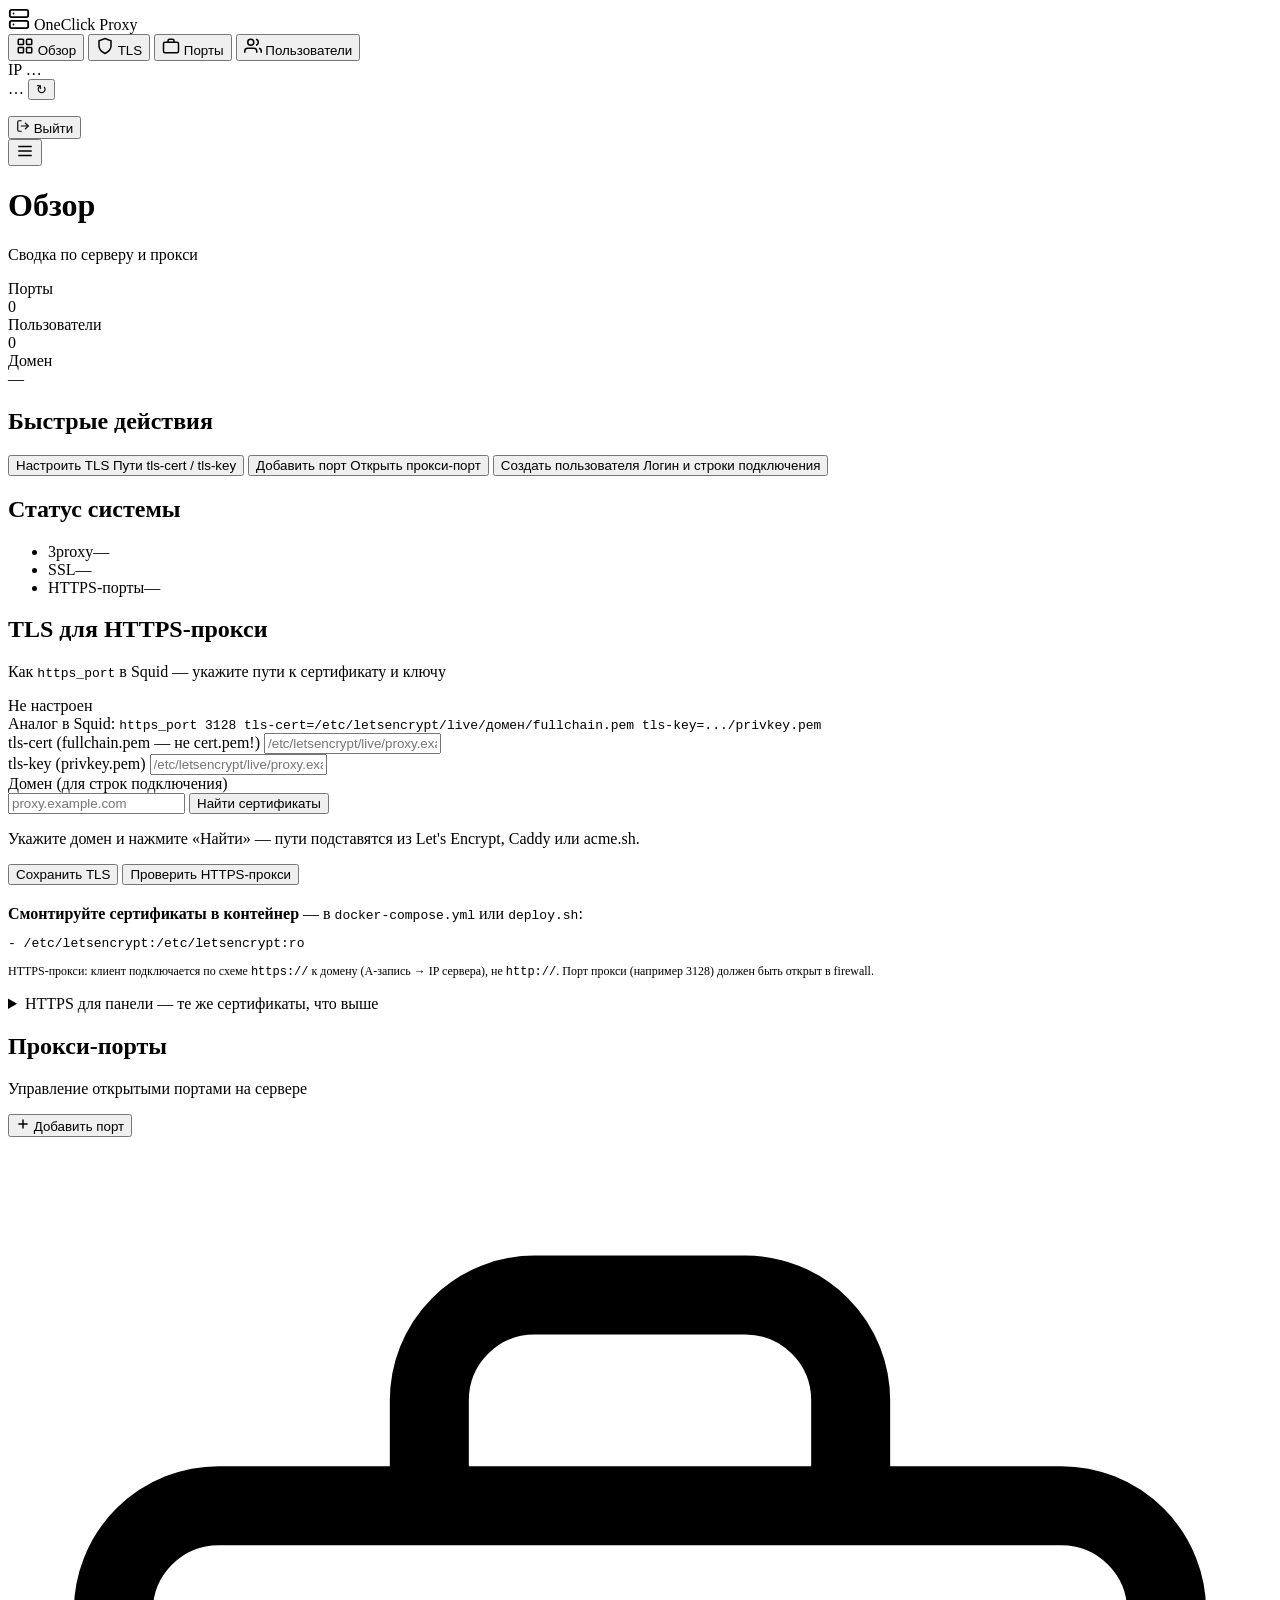
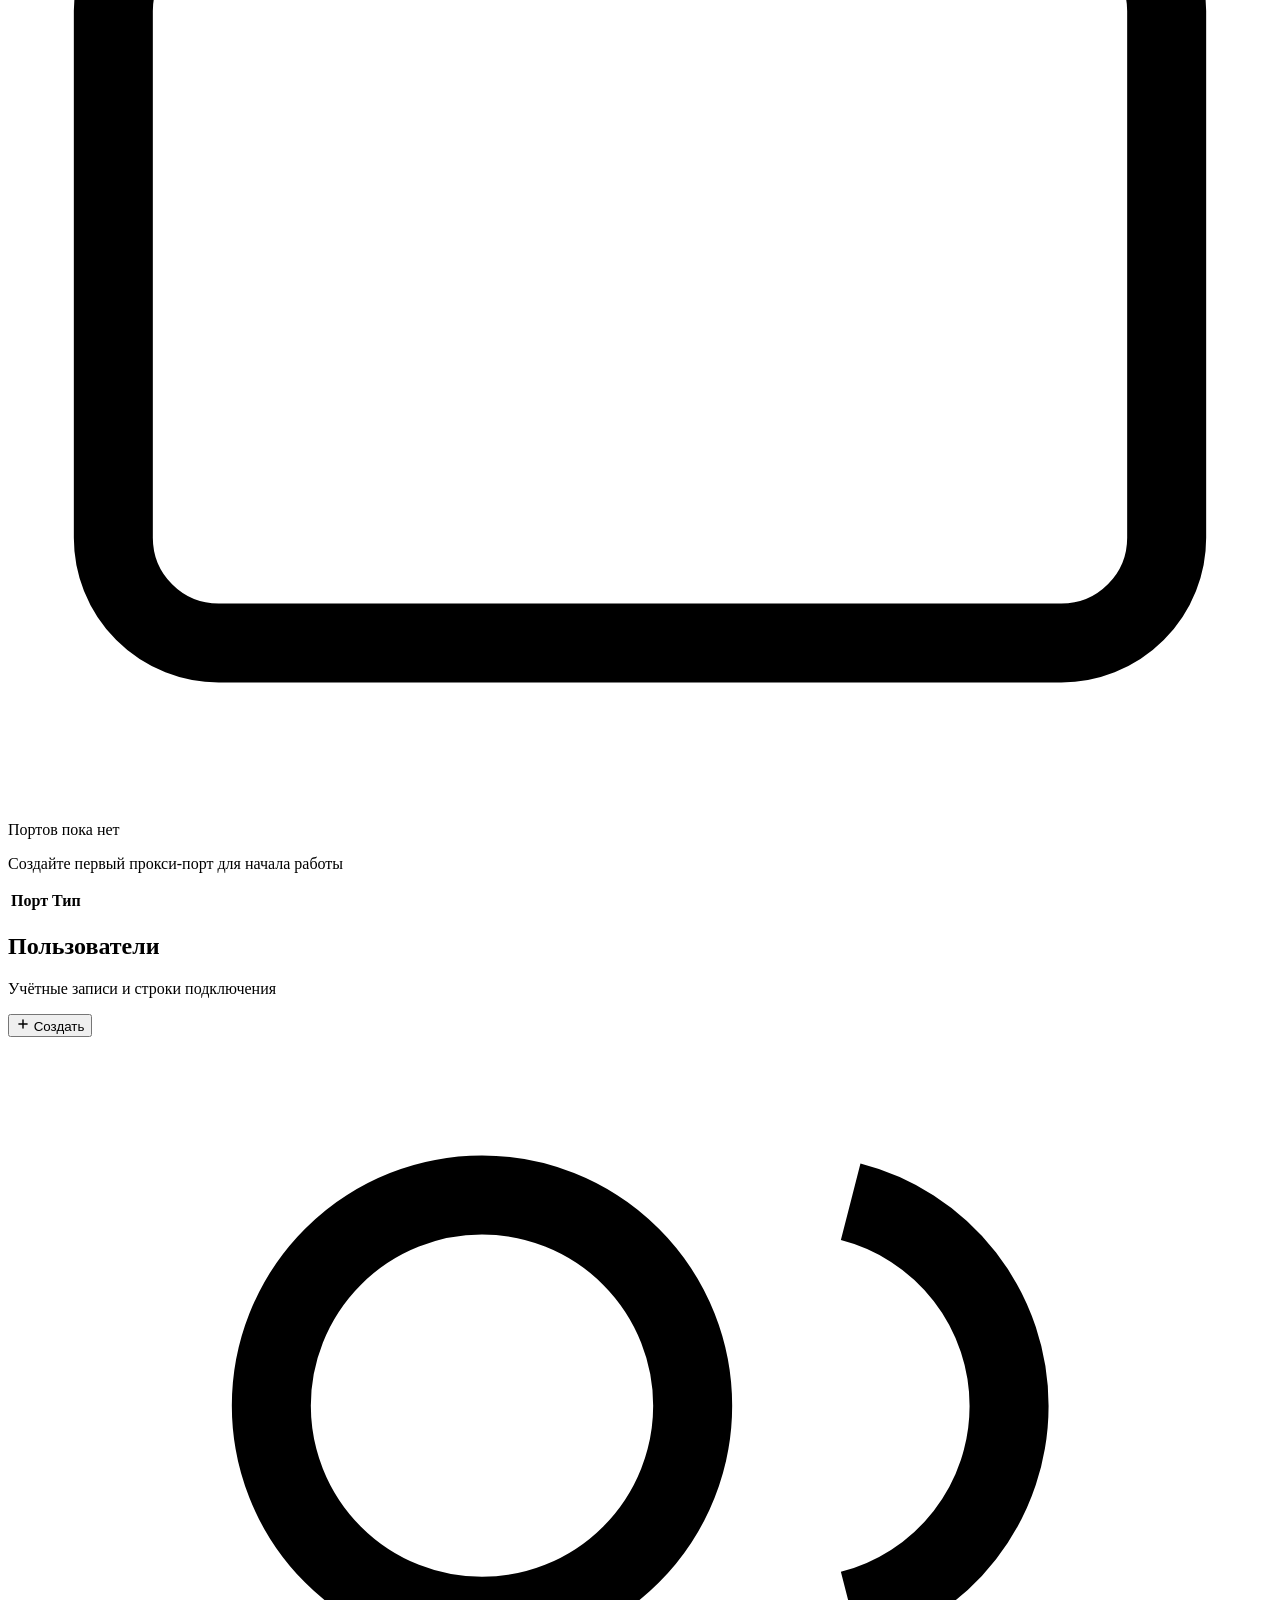
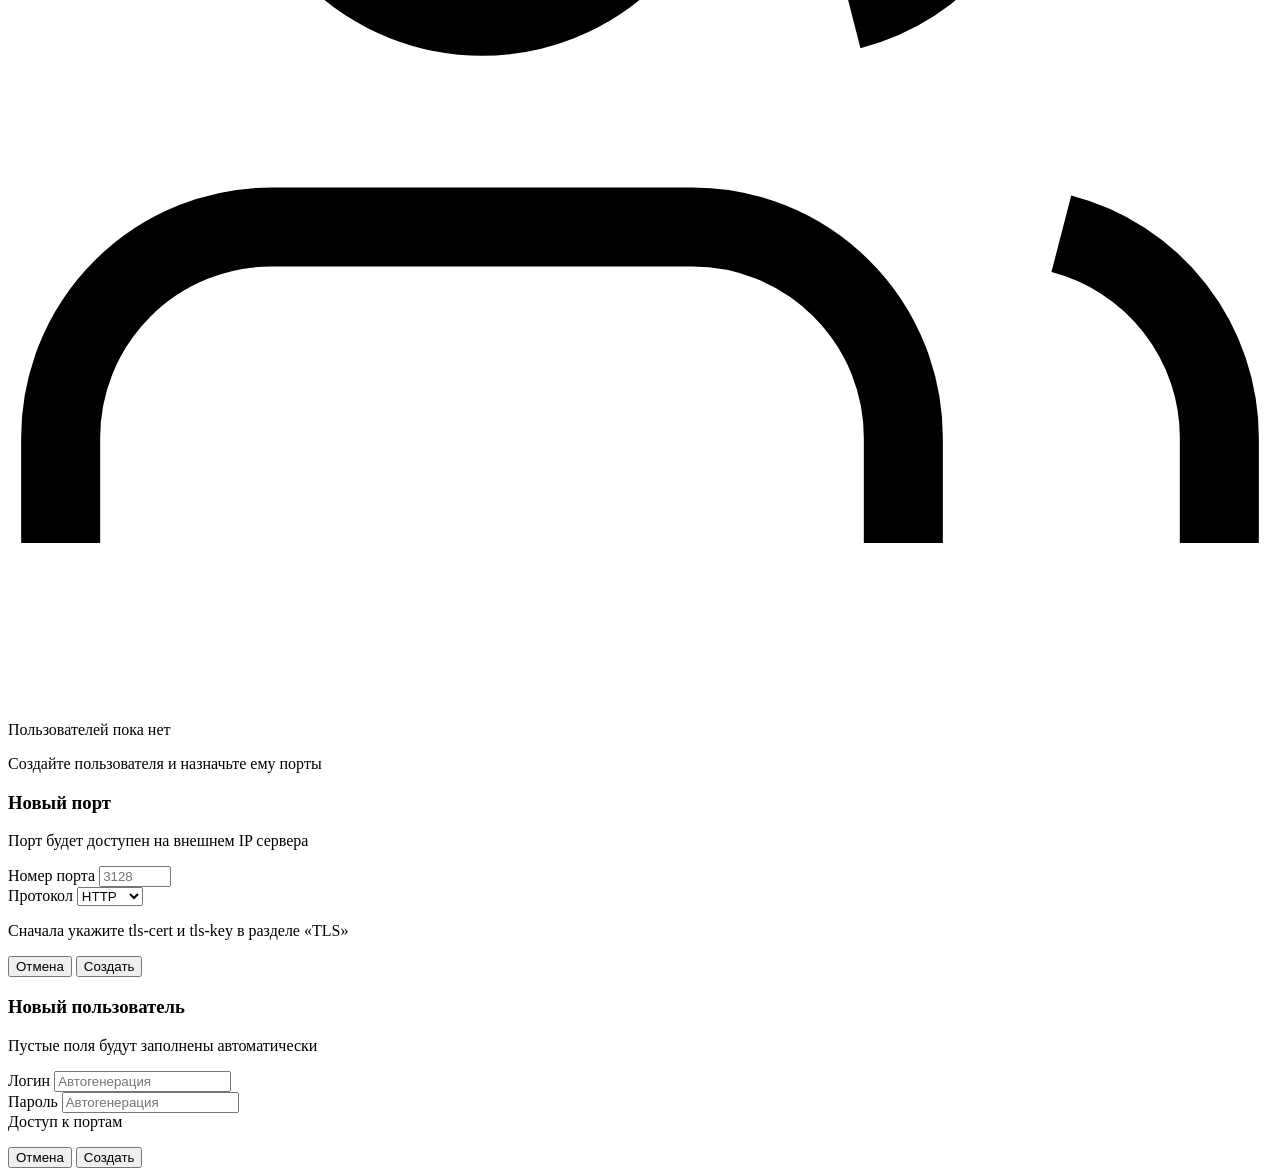
==== commit 293610f0: "Unify panel HTTPS with proxy TLS autodiscovery and shared cert materialization." ====
--- a/app/static/index.html
+++ b/app/static/index.html
@@ -175,18 +175,22 @@
             </div>
 
             <details class="advanced-panel">
-              <summary>HTTPS для панели (опционально, если нужен https://домен)</summary>
+              <summary>HTTPS для панели — те же сертификаты, что выше</summary>
               <div class="advanced-panel-body">
+                <p class="form-hint" style="margin-bottom:12px">
+                  Сертификаты из раздела TLS используются и для HTTPS-прокси, и для панели.
+                  При Xray на 443 настройте fallback на порт панели.
+                </p>
                 <div class="domain-actions" style="margin:12px 0">
                   <button id="verifyDomainBtn" class="btn btn-secondary btn-sm" disabled>Проверить DNS</button>
-                  <button id="activateSslBtn" class="btn btn-primary btn-sm" disabled>Выпустить SSL панели</button>
-                  <button id="removeDomainBtn" class="btn btn-danger btn-sm" disabled>Сбросить SSL панели</button>
+                  <button id="activateSslBtn" class="btn btn-primary btn-sm" disabled>Подключить HTTPS панели</button>
+                  <button id="removeDomainBtn" class="btn btn-danger btn-sm" disabled>Сбросить</button>
                 </div>
                 <div class="form-group">
                   <label class="form-label" for="sslModeInput">Режим SSL панели</label>
                   <select id="sslModeInput" class="select">
-                    <option value="external">Внешний — те же сертификаты</option>
-                    <option value="dns">DNS — Cloudflare (нужен CF_API_TOKEN)</option>
+                    <option value="external">Xray / внешний — fallback на :8000</option>
+                    <option value="dns">DNS — Cloudflare (CF_API_TOKEN)</option>
                     <option value="caddy">Caddy — порты 80/443</option>
                   </select>
                   <p class="form-hint" id="sslModeHint"></p>
@@ -351,6 +355,6 @@
   </div>
 </div>
 
-<script src="/static/app.js?v=5"></script>
+<script src="/static/app.js?v=6"></script>
 </body>
 </html>
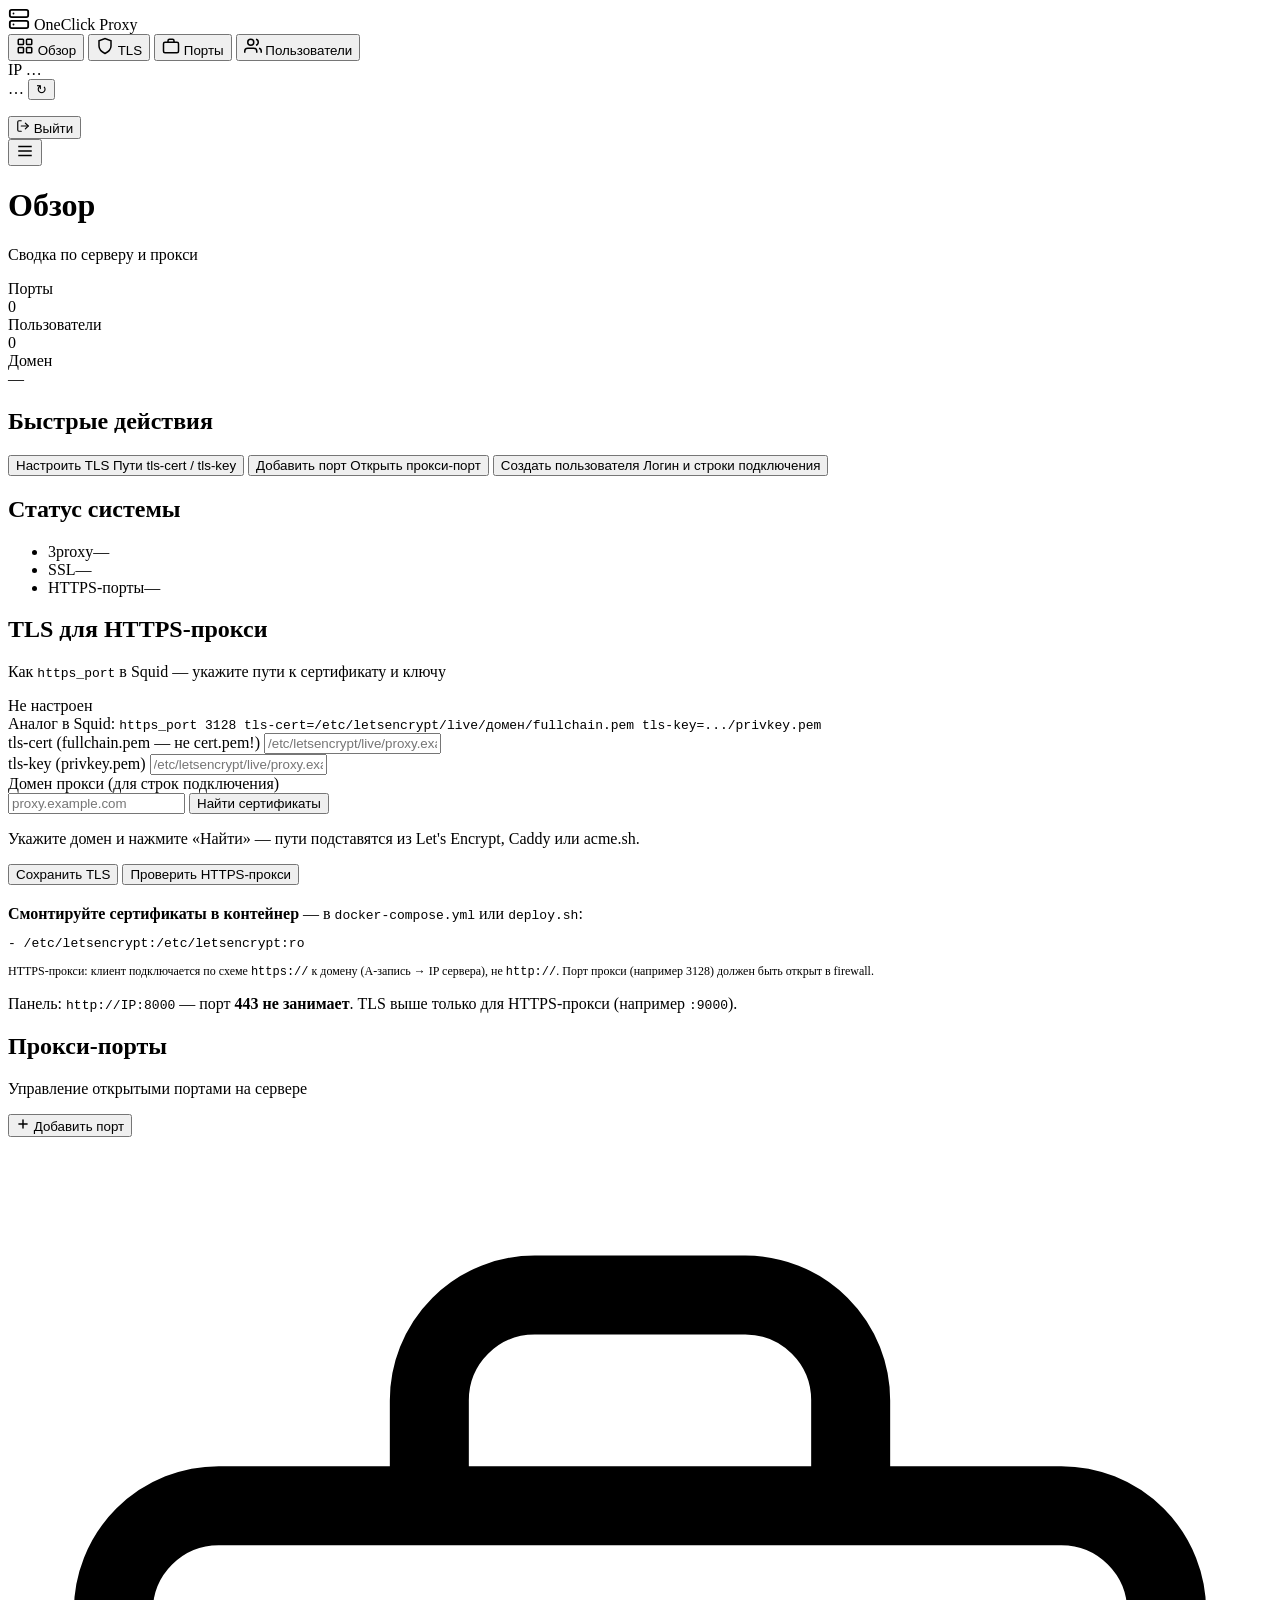
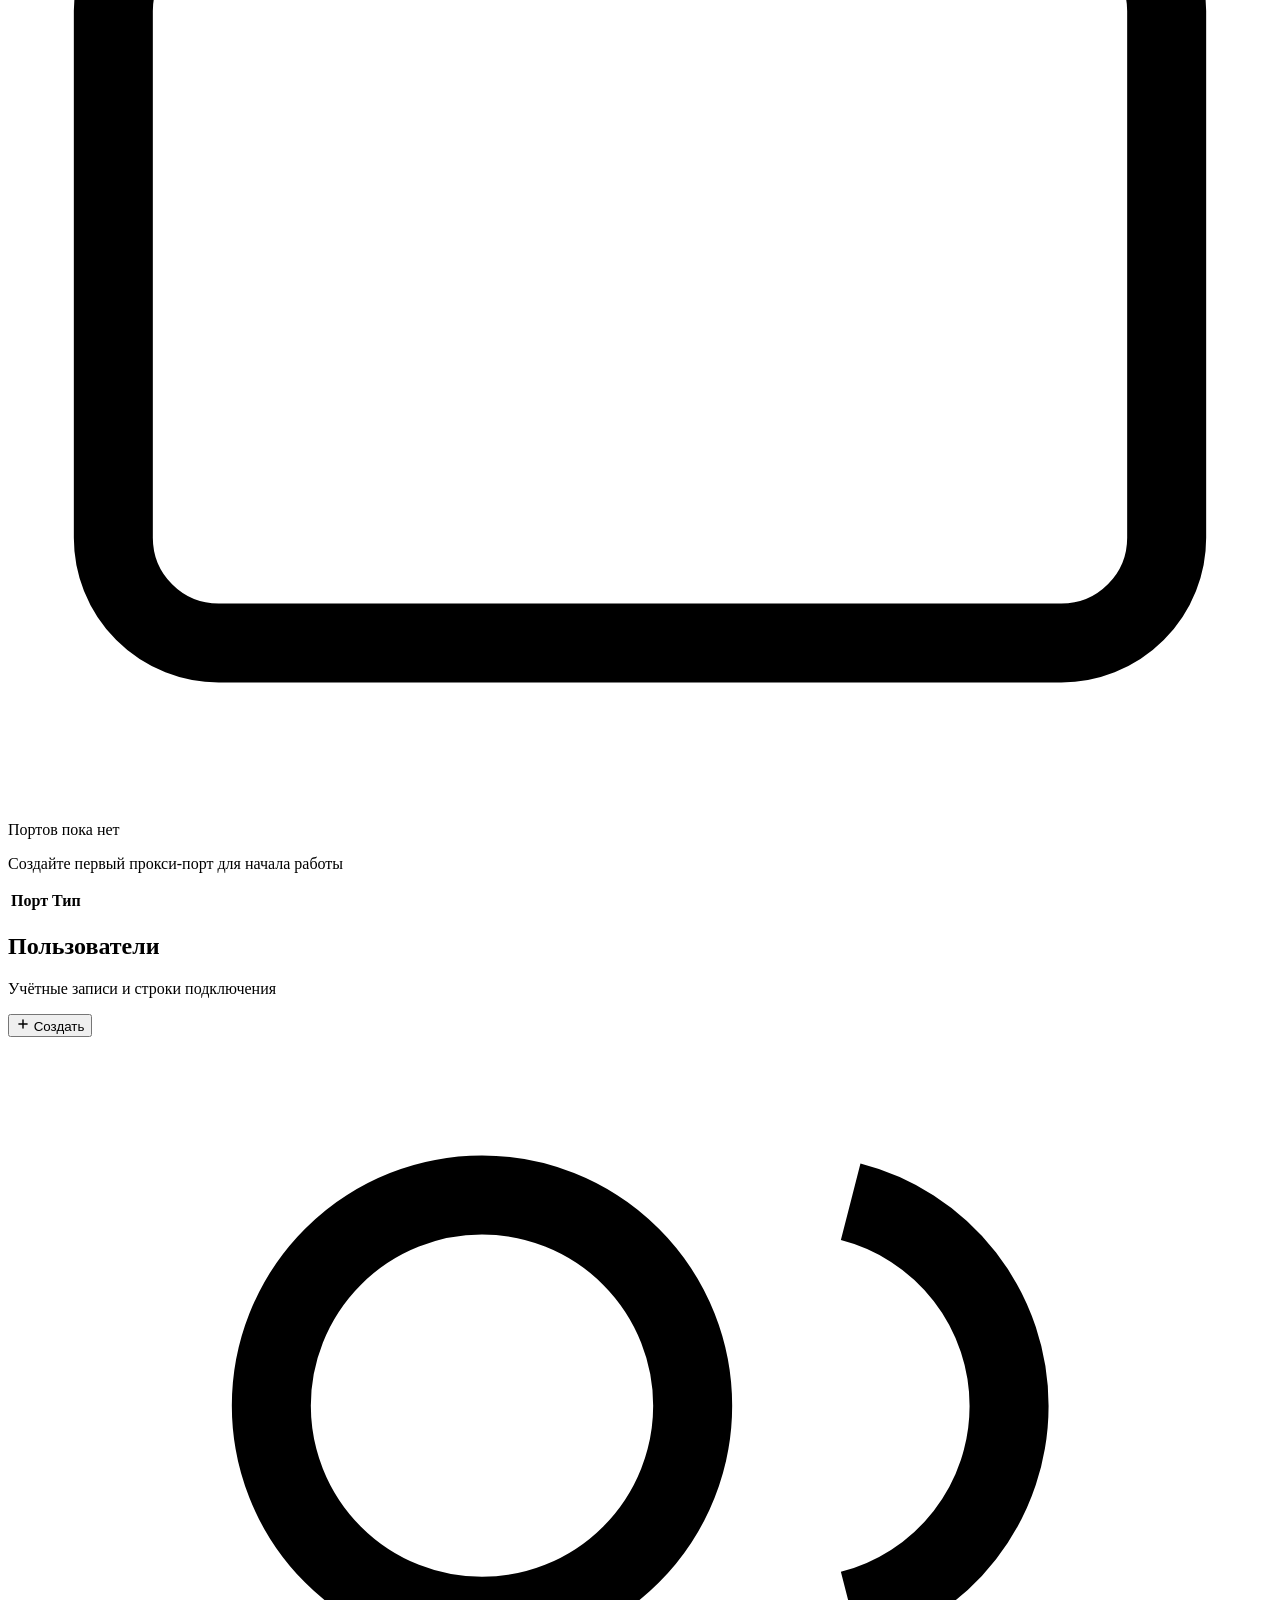
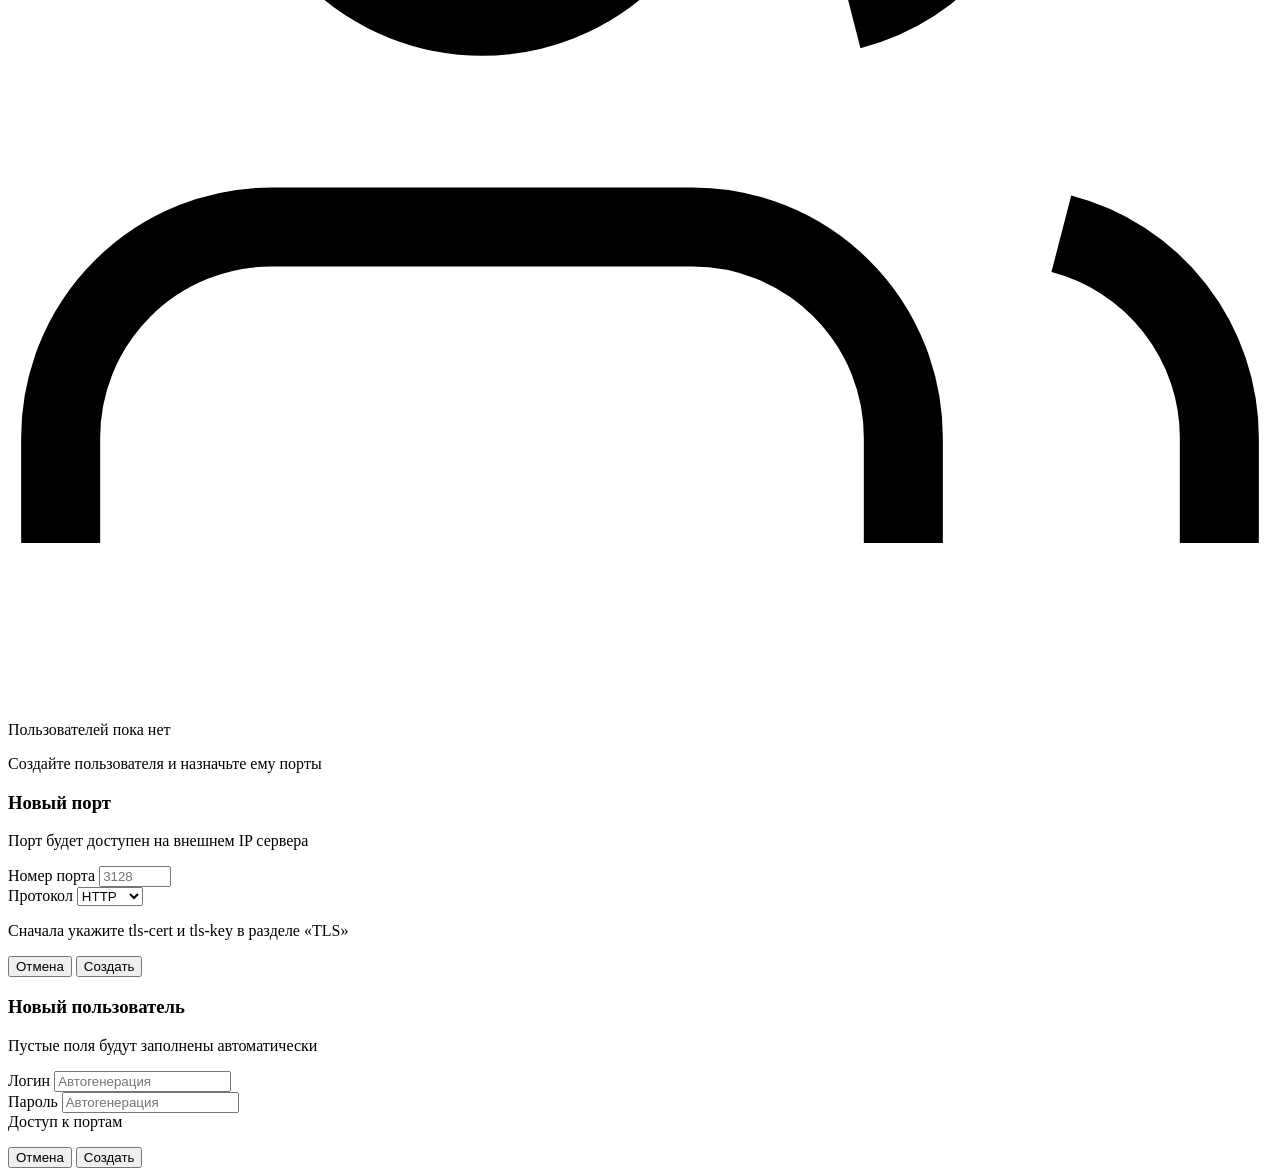
==== commit 6c82ff5a: "Panel stays on HTTP :8000 only; remove HTTPS-on-443 panel UI and Caddy push." ====
--- a/app/static/index.html
+++ b/app/static/index.html
@@ -148,7 +148,7 @@
               <input id="keyPathInput" type="text" class="input" placeholder="/etc/letsencrypt/live/proxy.example.com/privkey.pem">
             </div>
             <div class="form-group">
-              <label class="form-label" for="domainInput">Домен (для строк подключения)</label>
+              <label class="form-label" for="domainInput">Домен прокси (для строк подключения)</label>
               <div class="domain-input-row">
                 <input id="domainInput" type="text" class="input" placeholder="proxy.example.com">
                 <button type="button" id="discoverTlsBtn" class="btn btn-secondary btn-sm">Найти сертификаты</button>
@@ -174,60 +174,10 @@
               <p class="domain-status-text" id="tlsStatusText"></p>
             </div>
 
-            <details class="advanced-panel">
-              <summary>HTTPS для панели — те же сертификаты, что выше</summary>
-              <div class="advanced-panel-body">
-                <p class="form-hint" style="margin-bottom:12px">
-                  Сертификаты из раздела TLS используются и для HTTPS-прокси, и для панели.
-                  При Xray на 443 настройте fallback на порт панели.
-                </p>
-                <div class="domain-actions" style="margin:12px 0">
-                  <button id="verifyDomainBtn" class="btn btn-secondary btn-sm" disabled>Проверить DNS</button>
-                  <button id="activateSslBtn" class="btn btn-primary btn-sm" disabled>Подключить HTTPS панели</button>
-                  <button id="removeDomainBtn" class="btn btn-danger btn-sm" disabled>Сбросить</button>
-                </div>
-                <div class="form-group">
-                  <label class="form-label" for="sslModeInput">Режим SSL панели</label>
-                  <select id="sslModeInput" class="select">
-                    <option value="external">Xray / внешний — fallback на :8000</option>
-                    <option value="dns">DNS — Cloudflare (CF_API_TOKEN)</option>
-                    <option value="caddy">Caddy — порты 80/443</option>
-                  </select>
-                  <p class="form-hint" id="sslModeHint"></p>
-                </div>
-                <div id="sslGuideBox" class="ssl-guide">
-                  <div class="ssl-guide-header">
-                    <span class="ssl-guide-badge" id="sslGuideBadge">Инструкция</span>
-                    <h3 class="ssl-guide-title" id="sslGuideTitle"></h3>
-                  </div>
-                  <p class="ssl-guide-summary" id="sslGuideSummary"></p>
-                  <ol class="ssl-guide-steps" id="sslGuideSteps"></ol>
-                  <pre class="ssl-guide-command hidden" id="sslGuideCommand"></pre>
-                </div>
-                <div class="dns-instructions" id="dnsInstructions">
-                  <div class="dns-instructions-title">DNS A-запись</div>
-                  <div class="dns-record">
-                    <span class="dns-record-type">A</span>
-                    <span class="dns-record-name" id="dnsName">@</span>
-                    <span class="dns-record-value" id="dnsValue">—</span>
-                    <button type="button" class="btn btn-icon btn-sm" id="copyDnsBtn" title="Копировать IP">
-                      <svg width="14" height="14" viewBox="0 0 24 24" fill="none" stroke="currentColor" stroke-width="2"><rect x="9" y="9" width="13" height="13" rx="2"/><path d="M5 15H4a2 2 0 0 1-2-2V4a2 2 0 0 1 2-2h9a2 2 0 0 1 2 2v1"/></svg>
-                    </button>
-                  </div>
-                </div>
-                <div class="domain-status hidden" id="domainStatusBox">
-                  <p class="domain-status-text" id="domainStatusText"></p>
-                  <p class="domain-panel-url hidden" id="panelUrlBox">
-                    Панель: <a id="panelUrlLink" href="#" target="_blank" rel="noopener"></a>
-                  </p>
-                </div>
-                <div class="xray-hint hidden" id="xrayHintBox">
-                  <div class="xray-hint-title" id="xrayHintTitle"></div>
-                  <ul class="xray-hint-steps" id="xrayHintSteps"></ul>
-                  <pre class="xray-snippet" id="xraySnippet"></pre>
-                </div>
-              </div>
-            </details>
+            <p class="form-hint panel-access-note">
+              Панель: <code>http://IP:8000</code> — порт <strong>443 не занимает</strong>.
+              TLS выше только для HTTPS-прокси (например <code>:9000</code>).
+            </p>
 
             <p id="domainError" class="form-error hidden"></p>
           </div>
@@ -355,6 +305,6 @@
   </div>
 </div>
 
-<script src="/static/app.js?v=6"></script>
+<script src="/static/app.js?v=7"></script>
 </body>
 </html>
